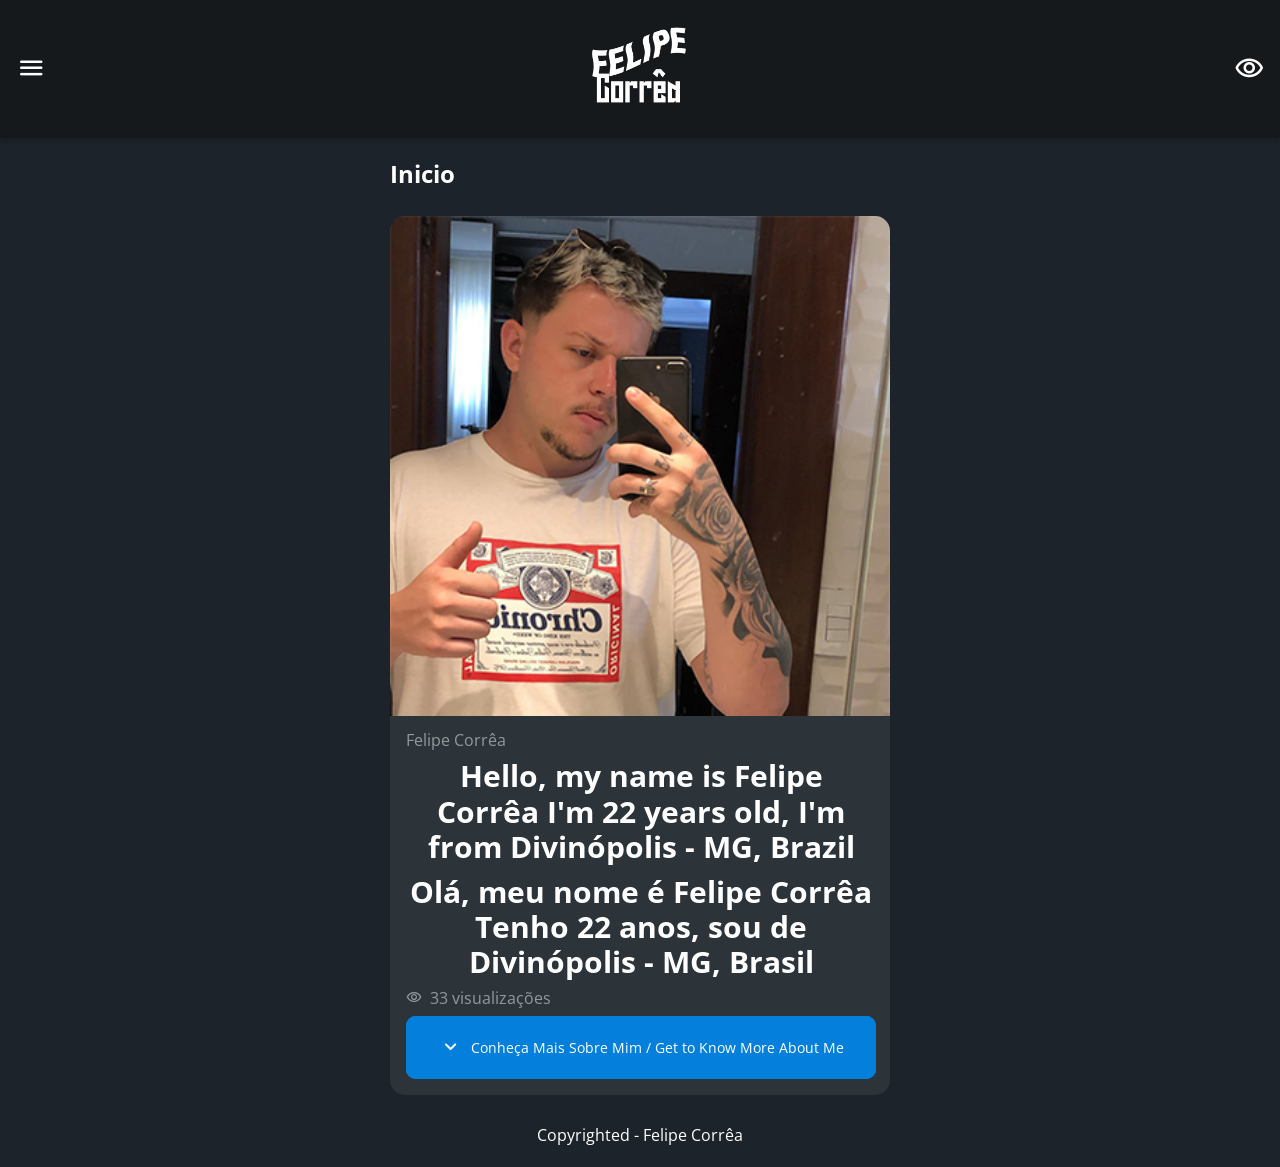
==== index.html @ c67cb677 "Add files via upload" ====
<!DOCTYPE html>
<html lang="pt-br">

<head>
    <meta charset="UTF-8">
    <meta http-equiv="X-UA-Compatible" content="IE=edge">
    <meta name="viewport" content="width=device-width, initial-scale=1.0">
    <link rel="preconnect" href="https://fonts.googleapis.com">
    <link rel="preconnect" href="https://fonts.gstatic.com" crossorigin>
    <link rel="stylesheet" href="https://fonts.googleapis.com/css2?family=Open+Sans:wght@400;600;700&display=swap">
    <link rel="stylesheet" href="assets/css/reset.css">
    <link rel="stylesheet" href="assets/css/style.css">
    <title>Felipe Corrêa | Home </title>
</head>

<body>
    <header class="cabecalho">
        <button class="cabecalho__menu" aria-label="Menu"><i></i></button>
        <a href="index.html">
            <img src="assets/img/logo.png" alt="Logotipo_da_HZC" class="cabecalho__logo">
        </a>
        <button class="cabecalho__notificacao modo" onclick="alternarModo()" aria-label="Notificação"><i></i></button>
    </header>

    <nav class="menu-lateral">
        <a href="index.html" class="menu-lateral__link menu-lateral__link--inicio menu-lateral__link--ativo"> Inicio</a>
        <a href="felipe.html" class="menu-lateral__link menu-lateral__link--quemefelipe">Quem é Felipe Corrêa</a>
        <a href="cursos.html" class="menu-lateral__link menu-lateral__link--cursos">Cursos</a>
        <a href="portifolio.html" class="menu-lateral__link menu-lateral__link--portifolio">Portifólio</a>
        <a href="contato.html" class="menu-lateral__link menu-lateral__link--contato">Contato</a>
    </nav>
    <main class="principal">
        <h2 class="titulo-pagina">Inicio</h2>
        <article class="cartao cartao--destaque">
            <img src="assets/img/Foto.jpg" alt="Foto do Felipe" class="felipeimagem">
            <div class="cartao__conteudo">
                <p class="cartao__destaque">Felipe Corrêa</p>
                <h3 class="cartao__titulo">Hello, my name is Felipe Corrêa I'm 22 years old, I'm from Divinópolis - MG, Brazil</h3> 
                <h3 class="cartao__titulo1">Olá, meu nome é Felipe Corrêa Tenho 22 anos, sou de Divinópolis - MG, Brasil</h3>
                <p class="cartao__info cartao__info--visualizacao">33 visualizações</p>
                <a href="felipe.html" class="cartao__botao">
                <section class="cartao__botao">
                    <button class="cartao__botao cartao__botao--play cartao__botao--destaque">Conheça Mais Sobre Mim / Get to Know More About Me</button>
                </section></a>
            </div>
        </article>
        <section class="secao">
            <h3 class="titulo-secao">Copyrighted - Felipe Corrêa</h3>
        </section>
    </main>
    <script src="index.js"></script>
    <script src="modo.js"></script>
</body>

</html>
---- assets/css/style.css ----
@font-face {
    font-family: 'icones';
    src: url(../font/icones.ttf);
}

body {
    background-color: #1D232A;
    font-family: 'Open Sans','icones', sans-serif;
    color: #FFFFFF;
}

.cabecalho {
    display: flex;
    justify-content: space-between;
    align-items: center;
    background-color: #15191C;
    padding: 8px 16px;
    box-shadow: 0px 4px 4px rgba(0, 0, 0, 0.16);
}

.cabecalho__menu i::before {
    content: "\e904";
    font-size: 30px;
}

.cabecalho__notificacao i::before {
    content: "\e90f";
    font-size: 30px;
}

.cabecalho__logo {
    width: 120px;
}

.menu-lateral {
    display: flex;
    flex-direction: column;
    background-color: #15191C;
    width: 90vw;
    height: 100vh;
    position: absolute;
    left: -100vw;
    transition: .40s ;
}

.menu-lateral--ativo{
    left: 0;
    transition: .60s ;
}


.menu-lateral__link {
    height: 64px;
    color: #95999c;
    padding-left: 64px;
    display: flex;
    align-items: center;
}

.menu-lateral__link--ativo{
    color: #ffffff;
    padding-left: 56px;
    border-left: 8px solid #ffffff;
}

.menu-lateral__link::before{
    content: "";
    width: 24px;
    height: 24px;
    font-size: 24px;
    position: absolute;
    left: 24px;
}


.menu-lateral__link--inicio::before {
    content: "\e902";
}

.menu-lateral__link--quemefelipe::before {
    content: "\e90b";
}

.menu-lateral__link--cursos::before {
    content: "\e90f";
}

.menu-lateral__link--portifolio::before {
    content: "\e908";
}

.menu-lateral__link--contato::before {
    content: "\e903";
}

hr {
    background-color: #95999c;
    padding-top: 0.05rem;
}

.principal {
    padding: 24px 16px;
    display: grid;
    gap: 16px;
}

.titulo-pagina {
    font-size: 1.5rem;
    font-weight: 700;
    padding-bottom: 0.9rem;
}

.cartao {
    width: 100%;
    border-radius: 15px;
    overflow: hidden;
    background-color: #2c343a;
}

.cartao--destaque {
    margin-bottom: 16px;
}

.cartao__destaque {
    grid-column: span 2;
    color: #95999c;
}

.cartao__conteudo {
    padding: 16px;
    display: grid;
    grid-template-columns: 1fr 1fr;
    gap: 10px;
}

.cartao__titulo {
    font-size: 1.5rem;
    font-weight: 700;
    grid-column: span 2;
}

.cartao__titulo1 {
    font-size: 1.5rem;
    font-weight: 700;
    grid-column: span 2;

}

.cartao__info {
    display: flex;
    align-items: center;
    color: #95999c;
    grid-column: span 2;
}

.cartao__info--visualizacao::before {
    content: "\e90f";
    margin-right: 8px;
}

.cartao__botao {
    display: flex;
    justify-content: center;
    align-items: center;
    background-color: #0480DC;
    box-sizing: content-box;
    width: 100%;
    height: 7vh;
    border-radius: 10px;
    font-size: 0.9rem;
    grid-column: span 2;
}

.cartao__botao--play::before {
    content: "\e90d";
    font-size: 24px;
    padding-right: 8px;
}

.carto__botao--destaque {
    width: 100%;
    grid-column: span 2;
}

.carto__botao--destaque::before {
    margin-right: 8px;
}

.titulo-secao {
    display: grid;
    justify-content: center;
    color: #ffffff;
}

.modo-claro {
  background-color: #ffffff;
  color: #ffffff;
}

.modo-claro a {
  color: #ffffff;
}

.modo-claro button {
  color: #ffffff;
}

.modo-claro .titulo-pagina {
    color: #15191C;
}

.modo-claro .cartao__conteudo {
    background-color: #cacaca;
}

.modo-claro .cartao__titulo, .modo-claro .cartao__titulo1 {
    color: rgb(60, 60, 60);
}

.modo-claro .cartao__botao{
    background-color: #565656;
}

.modo-claro .titulo-secao {
    color: black;
}

@media (min-width: 500px) {

    .menu-lateral {
        width: 30vh;
    }

    .cabecalho__logo {
        width: 120px;
    }

    .principal {
        justify-content: center;
    }

    .felipeimagem {
        width: 500px;
        height: 500px;
        display: flex;
        justify-content: center;
    }

    .cartao {
        width: 500px;
    }

    .cartao__conteudo {
        width: 450px;
    }

    .cartao__titulo {
        line-height: 2.2rem;
        font-size: 30px;
        text-align: center;
    }

    .cartao__titulo1 {
        line-height: 2.2rem;
        font-size: 30px;
        text-align: center;
    }

    .cartao__botao {
        width: 470px;
    }








}
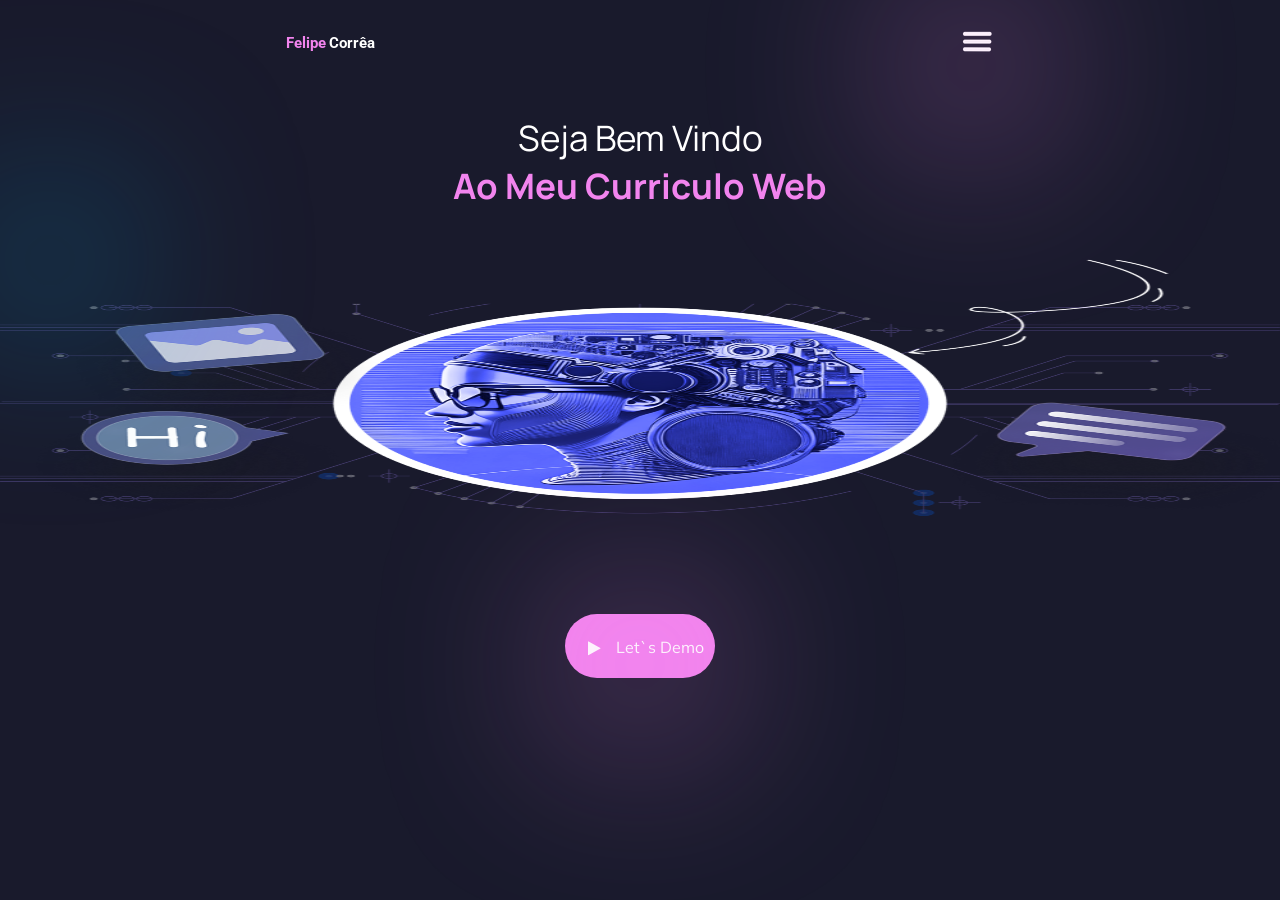
==== commit 9a7da135: "Primeiro Commit Curriculo" ====
--- a/index.html
+++ b/index.html
@@ -1,55 +1,45 @@
-<!DOCTYPE html>
-<html lang="pt-br">
-
-<head>
-    <meta charset="UTF-8">
-    <meta http-equiv="X-UA-Compatible" content="IE=edge">
-    <meta name="viewport" content="width=device-width, initial-scale=1.0">
-    <link rel="preconnect" href="https://fonts.googleapis.com">
-    <link rel="preconnect" href="https://fonts.gstatic.com" crossorigin>
-    <link rel="stylesheet" href="https://fonts.googleapis.com/css2?family=Open+Sans:wght@400;600;700&display=swap">
-    <link rel="stylesheet" href="assets/css/reset.css">
-    <link rel="stylesheet" href="assets/css/style.css">
-    <title>Felipe Corrêa | Home </title>
-</head>
-
-<body>
-    <header class="cabecalho">
-        <button class="cabecalho__menu" aria-label="Menu"><i></i></button>
-        <a href="index.html">
-            <img src="assets/img/logo.png" alt="Logotipo_da_HZC" class="cabecalho__logo">
-        </a>
-        <button class="cabecalho__notificacao modo" onclick="alternarModo()" aria-label="Notificação"><i></i></button>
-    </header>
-
-    <nav class="menu-lateral">
-        <a href="index.html" class="menu-lateral__link menu-lateral__link--inicio menu-lateral__link--ativo"> Inicio</a>
-        <a href="felipe.html" class="menu-lateral__link menu-lateral__link--quemefelipe">Quem é Felipe Corrêa</a>
-        <a href="cursos.html" class="menu-lateral__link menu-lateral__link--cursos">Cursos</a>
-        <a href="portifolio.html" class="menu-lateral__link menu-lateral__link--portifolio">Portifólio</a>
-        <a href="contato.html" class="menu-lateral__link menu-lateral__link--contato">Contato</a>
-    </nav>
-    <main class="principal">
-        <h2 class="titulo-pagina">Inicio</h2>
-        <article class="cartao cartao--destaque">
-            <img src="assets/img/Foto.jpg" alt="Foto do Felipe" class="felipeimagem">
-            <div class="cartao__conteudo">
-                <p class="cartao__destaque">Felipe Corrêa</p>
-                <h3 class="cartao__titulo">Hello, my name is Felipe Corrêa I'm 22 years old, I'm from Divinópolis - MG, Brazil</h3> 
-                <h3 class="cartao__titulo1">Olá, meu nome é Felipe Corrêa Tenho 22 anos, sou de Divinópolis - MG, Brasil</h3>
-                <p class="cartao__info cartao__info--visualizacao">33 visualizações</p>
-                <a href="felipe.html" class="cartao__botao">
-                <section class="cartao__botao">
-                    <button class="cartao__botao cartao__botao--play cartao__botao--destaque">Conheça Mais Sobre Mim / Get to Know More About Me</button>
-                </section></a>
-            </div>
-        </article>
-        <section class="secao">
-            <h3 class="titulo-secao">Copyrighted - Felipe Corrêa</h3>
-        </section>
-    </main>
-    <script src="index.js"></script>
-    <script src="modo.js"></script>
-</body>
-
+<!DOCTYPE html>
+<html lang="pt-br">
+
+<head>
+    <meta charset="UTF-8">
+    <meta name="viewport" content="width=device-width, initial-scale=1.0">
+    <link rel="stylesheet" href="assets/css/style.css">
+    <link rel="stylesheet" href="https://cdnjs.cloudflare.com/ajax/libs/font-awesome/4.7.0/css/font-awesome.min.css">
+    <title>Felipe Corrêa</title>
+</head>
+
+<body>
+    <header class="header">
+        <div class="logo">
+            <p class="name">Felipe</p>
+            <p class="name1">Corrêa</p>
+        </div>
+        <div class="menu">
+            <img src="assets/img/Menu.png" alt="Icone Menu" class="iconmenu">
+            <div class="circle2"></div>
+        </div>
+    </header>
+    <section>
+        <div class="titulo">
+            <p class="textotitulo">
+                Seja Bem Vindo
+            </p>
+            <p class="textotitulo1">
+                Ao Meu Curriculo Web
+            </p>
+        </div>
+        <div class="efeitos">
+        <div class="circle1"></div>
+                <img src="assets/img/EFEITO1S.png" alt="efeitos" class="efeito1">
+        </div>
+        <div class="button">
+            <p class="Lets"><i class="fa fa-play"></i>
+            Let`s Demo
+            </p>
+            <div class="circle2"></div>
+        </div>
+    </section>
+</body>
+
 </html>
--- a/assets/css/style.css
+++ b/assets/css/style.css
@@ -1,280 +1,113 @@
-@font-face {
-    font-family: 'icones';
-    src: url(../font/icones.ttf);
-}
-
-body {
-    background-color: #1D232A;
-    font-family: 'Open Sans','icones', sans-serif;
-    color: #FFFFFF;
-}
-
-.cabecalho {
-    display: flex;
-    justify-content: space-between;
-    align-items: center;
-    background-color: #15191C;
-    padding: 8px 16px;
-    box-shadow: 0px 4px 4px rgba(0, 0, 0, 0.16);
-}
-
-.cabecalho__menu i::before {
-    content: "\e904";
-    font-size: 30px;
-}
-
-.cabecalho__notificacao i::before {
-    content: "\e90f";
-    font-size: 30px;
-}
-
-.cabecalho__logo {
-    width: 120px;
-}
-
-.menu-lateral {
-    display: flex;
-    flex-direction: column;
-    background-color: #15191C;
-    width: 90vw;
-    height: 100vh;
-    position: absolute;
-    left: -100vw;
-    transition: .40s ;
-}
-
-.menu-lateral--ativo{
-    left: 0;
-    transition: .60s ;
-}
-
-
-.menu-lateral__link {
-    height: 64px;
-    color: #95999c;
-    padding-left: 64px;
-    display: flex;
-    align-items: center;
-}
-
-.menu-lateral__link--ativo{
-    color: #ffffff;
-    padding-left: 56px;
-    border-left: 8px solid #ffffff;
-}
-
-.menu-lateral__link::before{
-    content: "";
-    width: 24px;
-    height: 24px;
-    font-size: 24px;
-    position: absolute;
-    left: 24px;
-}
-
-
-.menu-lateral__link--inicio::before {
-    content: "\e902";
-}
-
-.menu-lateral__link--quemefelipe::before {
-    content: "\e90b";
-}
-
-.menu-lateral__link--cursos::before {
-    content: "\e90f";
-}
-
-.menu-lateral__link--portifolio::before {
-    content: "\e908";
-}
-
-.menu-lateral__link--contato::before {
-    content: "\e903";
-}
-
-hr {
-    background-color: #95999c;
-    padding-top: 0.05rem;
-}
-
-.principal {
-    padding: 24px 16px;
-    display: grid;
-    gap: 16px;
-}
-
-.titulo-pagina {
-    font-size: 1.5rem;
-    font-weight: 700;
-    padding-bottom: 0.9rem;
-}
-
-.cartao {
-    width: 100%;
-    border-radius: 15px;
-    overflow: hidden;
-    background-color: #2c343a;
-}
-
-.cartao--destaque {
-    margin-bottom: 16px;
-}
-
-.cartao__destaque {
-    grid-column: span 2;
-    color: #95999c;
-}
-
-.cartao__conteudo {
-    padding: 16px;
-    display: grid;
-    grid-template-columns: 1fr 1fr;
-    gap: 10px;
-}
-
-.cartao__titulo {
-    font-size: 1.5rem;
-    font-weight: 700;
-    grid-column: span 2;
-}
-
-.cartao__titulo1 {
-    font-size: 1.5rem;
-    font-weight: 700;
-    grid-column: span 2;
-
-}
-
-.cartao__info {
-    display: flex;
-    align-items: center;
-    color: #95999c;
-    grid-column: span 2;
-}
-
-.cartao__info--visualizacao::before {
-    content: "\e90f";
-    margin-right: 8px;
-}
-
-.cartao__botao {
-    display: flex;
-    justify-content: center;
-    align-items: center;
-    background-color: #0480DC;
-    box-sizing: content-box;
-    width: 100%;
-    height: 7vh;
-    border-radius: 10px;
-    font-size: 0.9rem;
-    grid-column: span 2;
-}
-
-.cartao__botao--play::before {
-    content: "\e90d";
-    font-size: 24px;
-    padding-right: 8px;
-}
-
-.carto__botao--destaque {
-    width: 100%;
-    grid-column: span 2;
-}
-
-.carto__botao--destaque::before {
-    margin-right: 8px;
-}
-
-.titulo-secao {
-    display: grid;
-    justify-content: center;
-    color: #ffffff;
-}
-
-.modo-claro {
-  background-color: #ffffff;
-  color: #ffffff;
-}
-
-.modo-claro a {
-  color: #ffffff;
-}
-
-.modo-claro button {
-  color: #ffffff;
-}
-
-.modo-claro .titulo-pagina {
-    color: #15191C;
-}
-
-.modo-claro .cartao__conteudo {
-    background-color: #cacaca;
-}
-
-.modo-claro .cartao__titulo, .modo-claro .cartao__titulo1 {
-    color: rgb(60, 60, 60);
-}
-
-.modo-claro .cartao__botao{
-    background-color: #565656;
-}
-
-.modo-claro .titulo-secao {
-    color: black;
-}
-
-@media (min-width: 500px) {
-
-    .menu-lateral {
-        width: 30vh;
-    }
-
-    .cabecalho__logo {
-        width: 120px;
-    }
-
-    .principal {
-        justify-content: center;
-    }
-
-    .felipeimagem {
-        width: 500px;
-        height: 500px;
-        display: flex;
-        justify-content: center;
-    }
-
-    .cartao {
-        width: 500px;
-    }
-
-    .cartao__conteudo {
-        width: 450px;
-    }
-
-    .cartao__titulo {
-        line-height: 2.2rem;
-        font-size: 30px;
-        text-align: center;
-    }
-
-    .cartao__titulo1 {
-        line-height: 2.2rem;
-        font-size: 30px;
-        text-align: center;
-    }
-
-    .cartao__botao {
-        width: 470px;
-    }
-
-
-
-
-
-
-
-
+@import url('https://fonts.googleapis.com/css2?family=Manrope:wght@200&family=Mulish:wght@200&family=Roboto&display=swap');
+
+:root {
+    --cor-fonte-branca: #FFF;
+    --cor-fonte-rosa: #F284EE;
+}
+
+* {
+    margin: 0;
+    padding: 0;
+    border: 0;
+}
+
+body {
+    background-color: #191A2C;
+}
+
+.header, .menu {
+    display: flex;
+    flex-direction: row;
+    justify-content: space-around;
+}
+
+.logo {
+    display: flex;
+    flex-direction: row;
+}
+
+.name, .name1 {
+    font-family: 'Roboto', sans-serif;
+    color: var(--cor-fonte-rosa);
+    font-weight: bold;
+    padding: 0.1rem;
+    font-size: 15px;
+    margin-top: 2rem;
+}
+
+.name1 {
+    color: var(--cor-fonte-branca);
+}
+
+.menu {
+    padding-top: 1rem;
+    height: 50px;
+}
+
+.circle1 {
+    position: absolute;
+    width: 100px;
+    height: 100px;
+    background: #00A0D2;
+    filter: blur(100px);
+    border-radius: 50%;
+}
+
+.circle2 {
+    position: absolute;
+    width: 100px;
+    height: 100px;
+    background: var(--cor-fonte-rosa);
+    filter: blur(100px);
+    border-radius: 50%;
+}
+
+
+.titulo {
+    display: flex;
+    flex-direction: column;
+    text-align: center;
+    padding-top: 3rem;
+}
+
+.textotitulo {
+    font-family: 'Manrope', sans-serif;
+    color: var(--cor-fonte-branca);
+    font-size: 35px;
+}
+
+.textotitulo1 {
+    font-family: 'Manrope', sans-serif;
+    color: var(--cor-fonte-rosa);
+    font-weight: bold;
+    font-size: 35px;
+}
+
+.efeito1 {
+    width: 100vw;
+    height: 400px;
+}
+
+.button {
+    display: flex;
+    gap: 1rem;
+    justify-content: center;
+}
+
+.fa, .Lets {
+    background-color: var(--cor-fonte-rosa);
+    padding: 0.7rem;
+    border-radius: 110px;
+    justify-content: center;
+}
+
+.fa {
+    color: var(--cor-fonte-branca);
+    margin-top: 0.2rem;
+}
+
+.Lets {
+    font-family: 'Mulish', sans-serif;
+    color: var(--cor-fonte-branca);
+
 }
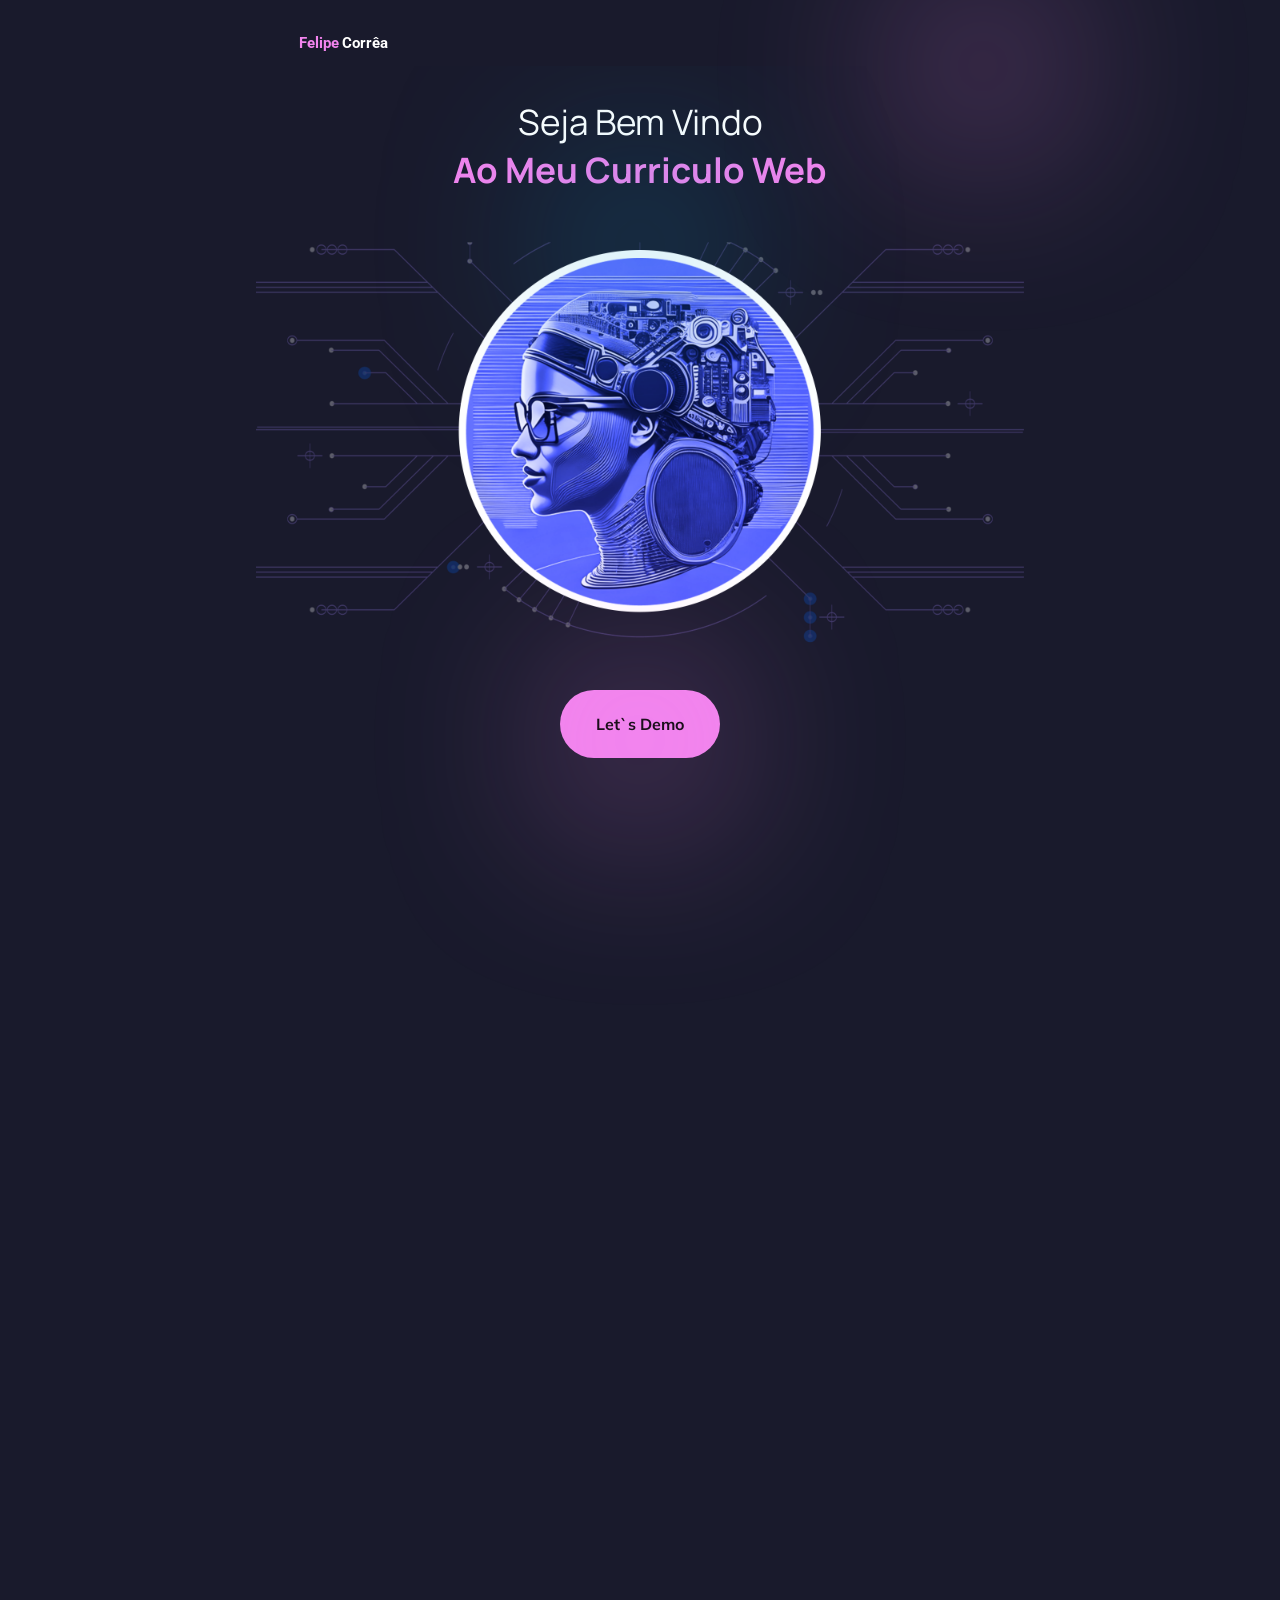
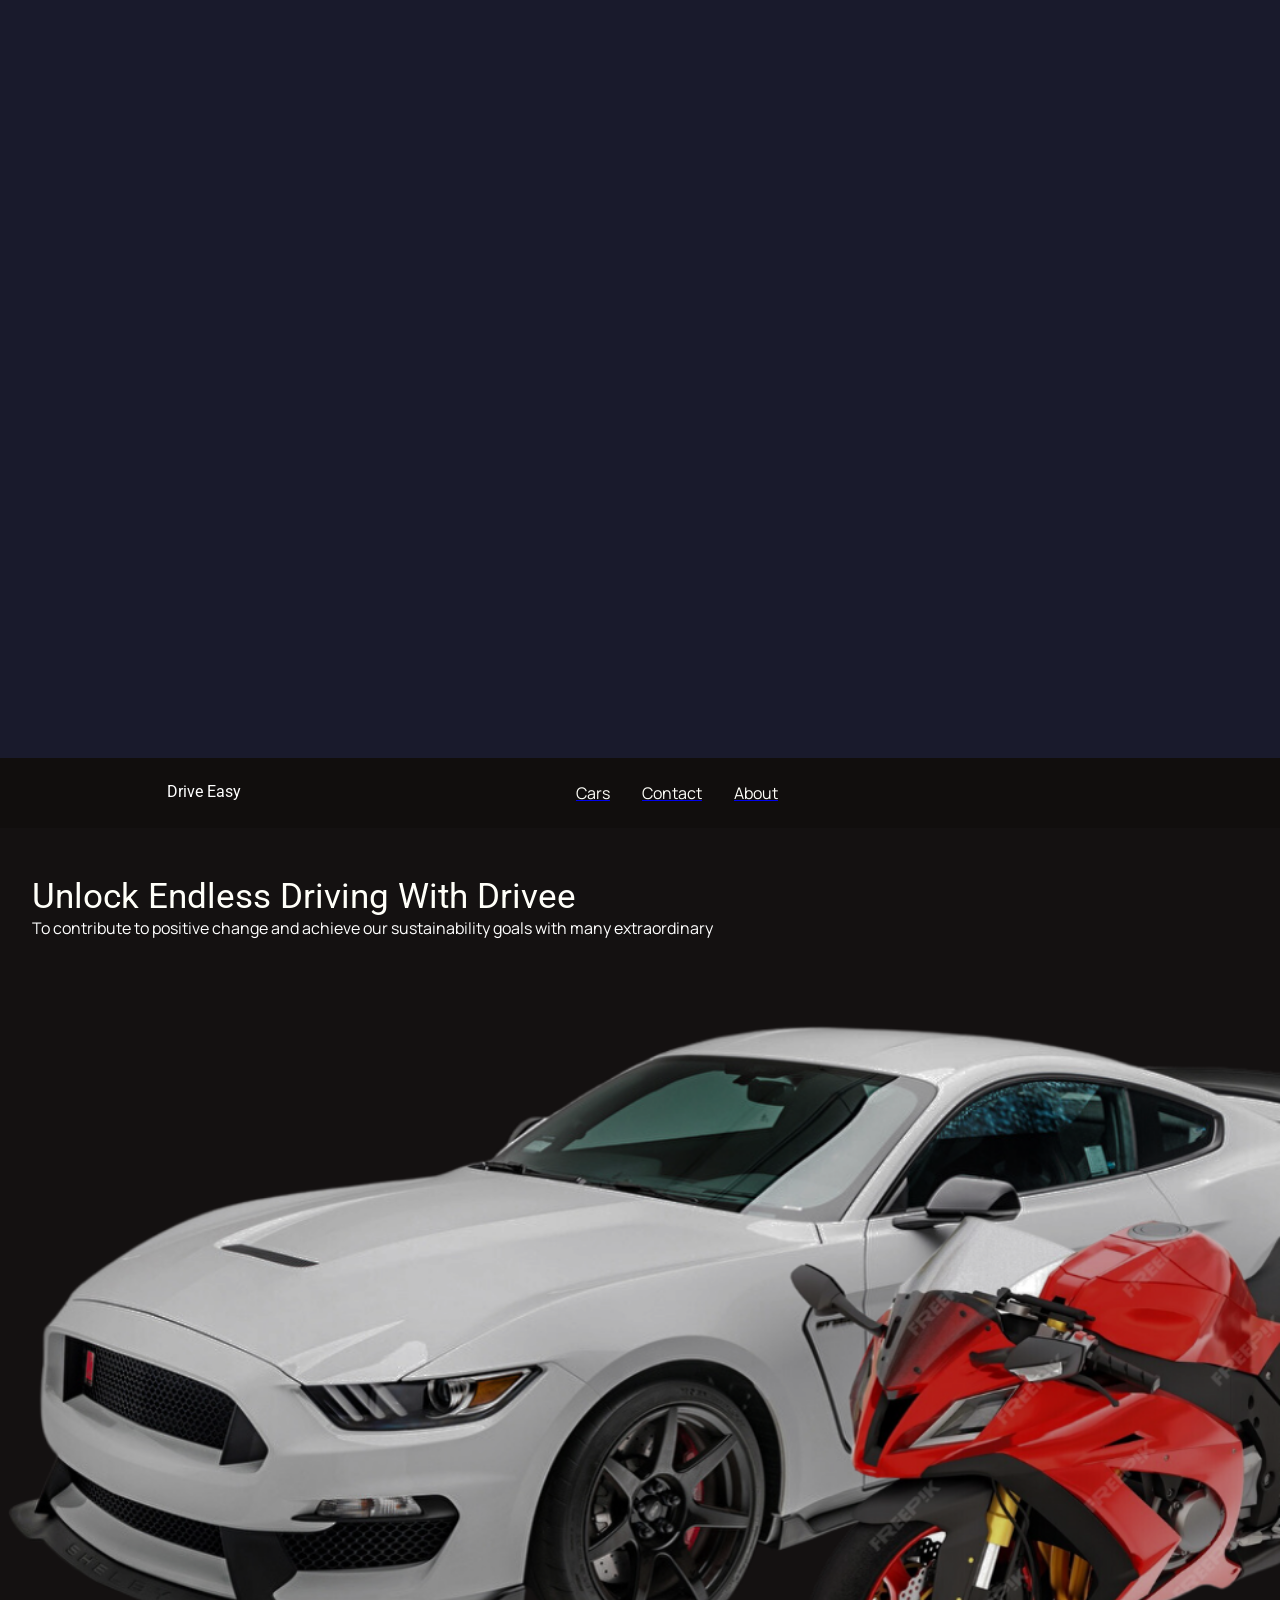
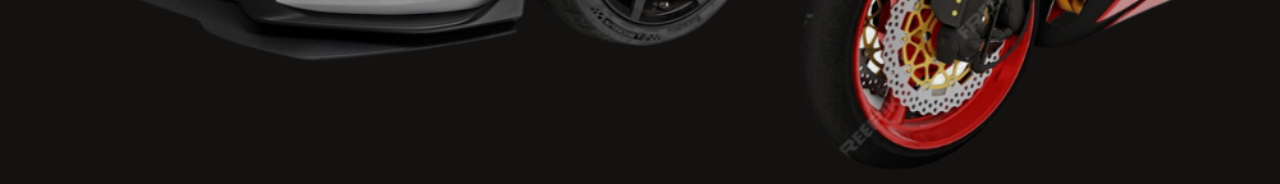
==== commit cc3dfb9f: "Adicionado Rental, e corrigido erros de JS" ====
--- a/index.html
+++ b/index.html
@@ -5,41 +5,87 @@
     <meta charset="UTF-8">
     <meta name="viewport" content="width=device-width, initial-scale=1.0">
     <link rel="stylesheet" href="assets/css/style.css">
+    <link rel="stylesheet" href="assets/css/iconrotate.css">
+    <script src="https://code.jquery.com/jquery-3.6.0.min.js"></script>
     <link rel="stylesheet" href="https://cdnjs.cloudflare.com/ajax/libs/font-awesome/4.7.0/css/font-awesome.min.css">
     <title>Felipe Corrêa</title>
 </head>
 
 <body>
-    <header class="header">
-        <div class="logo">
-            <p class="name">Felipe</p>
-            <p class="name1">Corrêa</p>
+    <div class="Inicio">
+        <header class="header">
+            <div class="logo">
+                <p class="name">Felipe</p>
+                <p class="name1">Corrêa</p>
+            </div>
+            <div class="menu">
+
+                <div class="circle2"></div>
+            </div>
+        </header>
+        <section>
+            <div class="titulo">
+                <p class="textotitulo">
+                    Seja Bem Vindo
+                </p>
+                <p class="textotitulo1">
+                    Ao Meu Curriculo Web
+                </p>
+            </div>
+            <div class="efeitos">
+                <div class="circle1"></div>
+                <img src="assets/img/efeito1.png" alt="efeitos" class="efeito1">
+            </div>
+            <div class="button">
+                <div class="buttonhover">
+                    <p class="Lets">
+                        Let`s Demo
+                    </p>
+                </div>
+                <div class="circle2"></div>
+            </div>
+        </section>
+    </div>
+
+
+
+    <div class="rental">
+        <header class="headerrental">
+            <div class="menurental1">
+                <p class="logorental">Drive Easy</p>
+            </div>
+            <div class="menurental2">
+                <a href="#">
+                    <p>Cars</p>
+                </a><a href="#">
+                    <p>Contact</p>
+                </a><a href="#">
+                    <p>About</p>
+                </a>
+            </div>
+            <div class="menurental3"></div>
+        </header>
+        <div class="Merchan">
+            <div class="textoMerchan">
+                <p class="Unlock">Unlock Endless Driving With Drivee</p>
+                <p class="Contribute">To contribute to positive change and achieve our sustainability goals with many
+                    extraordinary</p>
+            </div>
+
+            <img src="assets/img/backgroundrental.png" alt="backgroundrental" class="backgroundrental">
         </div>
-        <div class="menu">
-            <img src="assets/img/Menu.png" alt="Icone Menu" class="iconmenu">
-            <div class="circle2"></div>
-        </div>
-    </header>
-    <section>
-        <div class="titulo">
-            <p class="textotitulo">
-                Seja Bem Vindo
-            </p>
-            <p class="textotitulo1">
-                Ao Meu Curriculo Web
-            </p>
-        </div>
-        <div class="efeitos">
-        <div class="circle1"></div>
-                <img src="assets/img/EFEITO1S.png" alt="efeitos" class="efeito1">
-        </div>
-        <div class="button">
-            <p class="Lets"><i class="fa fa-play"></i>
-            Let`s Demo
-            </p>
-            <div class="circle2"></div>
-        </div>
-    </section>
+
+
+
+    </div>
+
+
+
+
+
+
+    <script src="assets/js/rotate.js"></script>
+    <script src="assets/js/scroll.js"></script>
 </body>
 
 </html>
--- a/assets/css/style.css
+++ b/assets/css/style.css
@@ -3,16 +3,24 @@
 :root {
     --cor-fonte-branca: #FFF;
     --cor-fonte-rosa: #F284EE;
+    --cor-rental-header: #110e0d;
+    --cor-rental-off-white: #fffff9;
 }
 
 * {
     margin: 0;
     padding: 0;
     border: 0;
-}
-
-body {
+    overflow-x: hidden;
+}
+
+.Inicio {
     background-color: #191A2C;
+}
+
+.Inicio.light {
+    background-color: #FFFFF9;
+    color: #000;
 }
 
 .header, .menu {
@@ -44,6 +52,14 @@
     height: 50px;
 }
 
+.iconmenu {
+    transition: transform 2s;
+}
+
+.rotate {
+    transform: rotate(90deg);
+}
+
 .circle1 {
     position: absolute;
     width: 100px;
@@ -67,7 +83,7 @@
     display: flex;
     flex-direction: column;
     text-align: center;
-    padding-top: 3rem;
+    padding-top: 2rem;
 }
 
 .textotitulo {
@@ -84,30 +100,137 @@
 }
 
 .efeito1 {
+    margin: 3rem 0 1rem 0rem;
     width: 100vw;
-    height: 400px;
 }
 
 .button {
     display: flex;
     gap: 1rem;
     justify-content: center;
-}
-
-.fa, .Lets {
+    padding-bottom: 100rem;
+}
+
+.Lets {
     background-color: var(--cor-fonte-rosa);
-    padding: 0.7rem;
+    padding: 1.5rem;
+    width: 7rem;
     border-radius: 110px;
     justify-content: center;
-}
-
-.fa {
-    color: var(--cor-fonte-branca);
-    margin-top: 0.2rem;
-}
-
-.Lets {
+    text-align: center;
     font-family: 'Mulish', sans-serif;
-    color: var(--cor-fonte-branca);
-
+    font-weight: bold;
+}
+
+.buttonhover:hover {
+    background-color: #00A0D2;
+}
+
+
+.rental {
+    background-color: var(--cor-rental-header);
+}
+
+.headerrental {
+    display: flex;
+    justify-content: space-around;
+    padding-top: 1.5rem;
+    padding-bottom: 1.5rem;
+}
+
+.menurental1 {
+    color: var(--cor-fonte-branca);
+    font-family: 'Roboto', sans-serif;
+}
+
+.menurental2 {
+    display: flex;
+    gap: 2rem;
+
+}
+
+.menurental2 p {
+    color: var(--cor-rental-off-white);
+    text-decoration: none;
+    font-family: 'Manrope', sans-serif;
+}
+
+.Merchan {
+    display: flex;
+    flex-direction: column;
+    background-color: #141111;
+}
+
+.Merchan img {
+    max-width: 100vw;
+    padding-top: 5rem;
+    position: static;
+}
+
+.textoMerchan {
+    display: flex;
+    flex-direction: column;
+    padding: 3rem 2rem 0 2rem;
+}
+
+.Unlock {
+    color: var(--cor-rental-off-white);
+    font-family: 'Roboto', sans-serif;
+    font-size: 35px;
+}
+
+.Contribute {
+    color: var(--cor-fonte-branca);
+    text-decoration: none;
+    font-family: 'Manrope', sans-serif;
+}
+
+
+
+
+
+
+
+
+
+
+
+@media screen and (min-width: 870px) and (max-width: 1500px) {
+    .efeitos {
+        display: flex;
+        justify-content: center;
+    }
+
+    .efeito1 {
+        width: 60vw;
+    }
+}
+
+@media screen and (min-width: 1501px) {
+
+    .efeitos {
+        display: flex;
+        justify-content: center;
+    }
+
+    .efeito1 {
+        width: 50vw;
+    }
+
+    .headerrental {
+        width: 145vw;
+    }
+
+    .Merchan {
+        display: flex;
+        flex-direction: row;
+        justify-content: space-between;
+    }
+
+    .Merchan img {
+        max-width: 100vw;
+        width: 40vw;
+        display: flex;
+        justify-content: flex-end;
+    }
 }
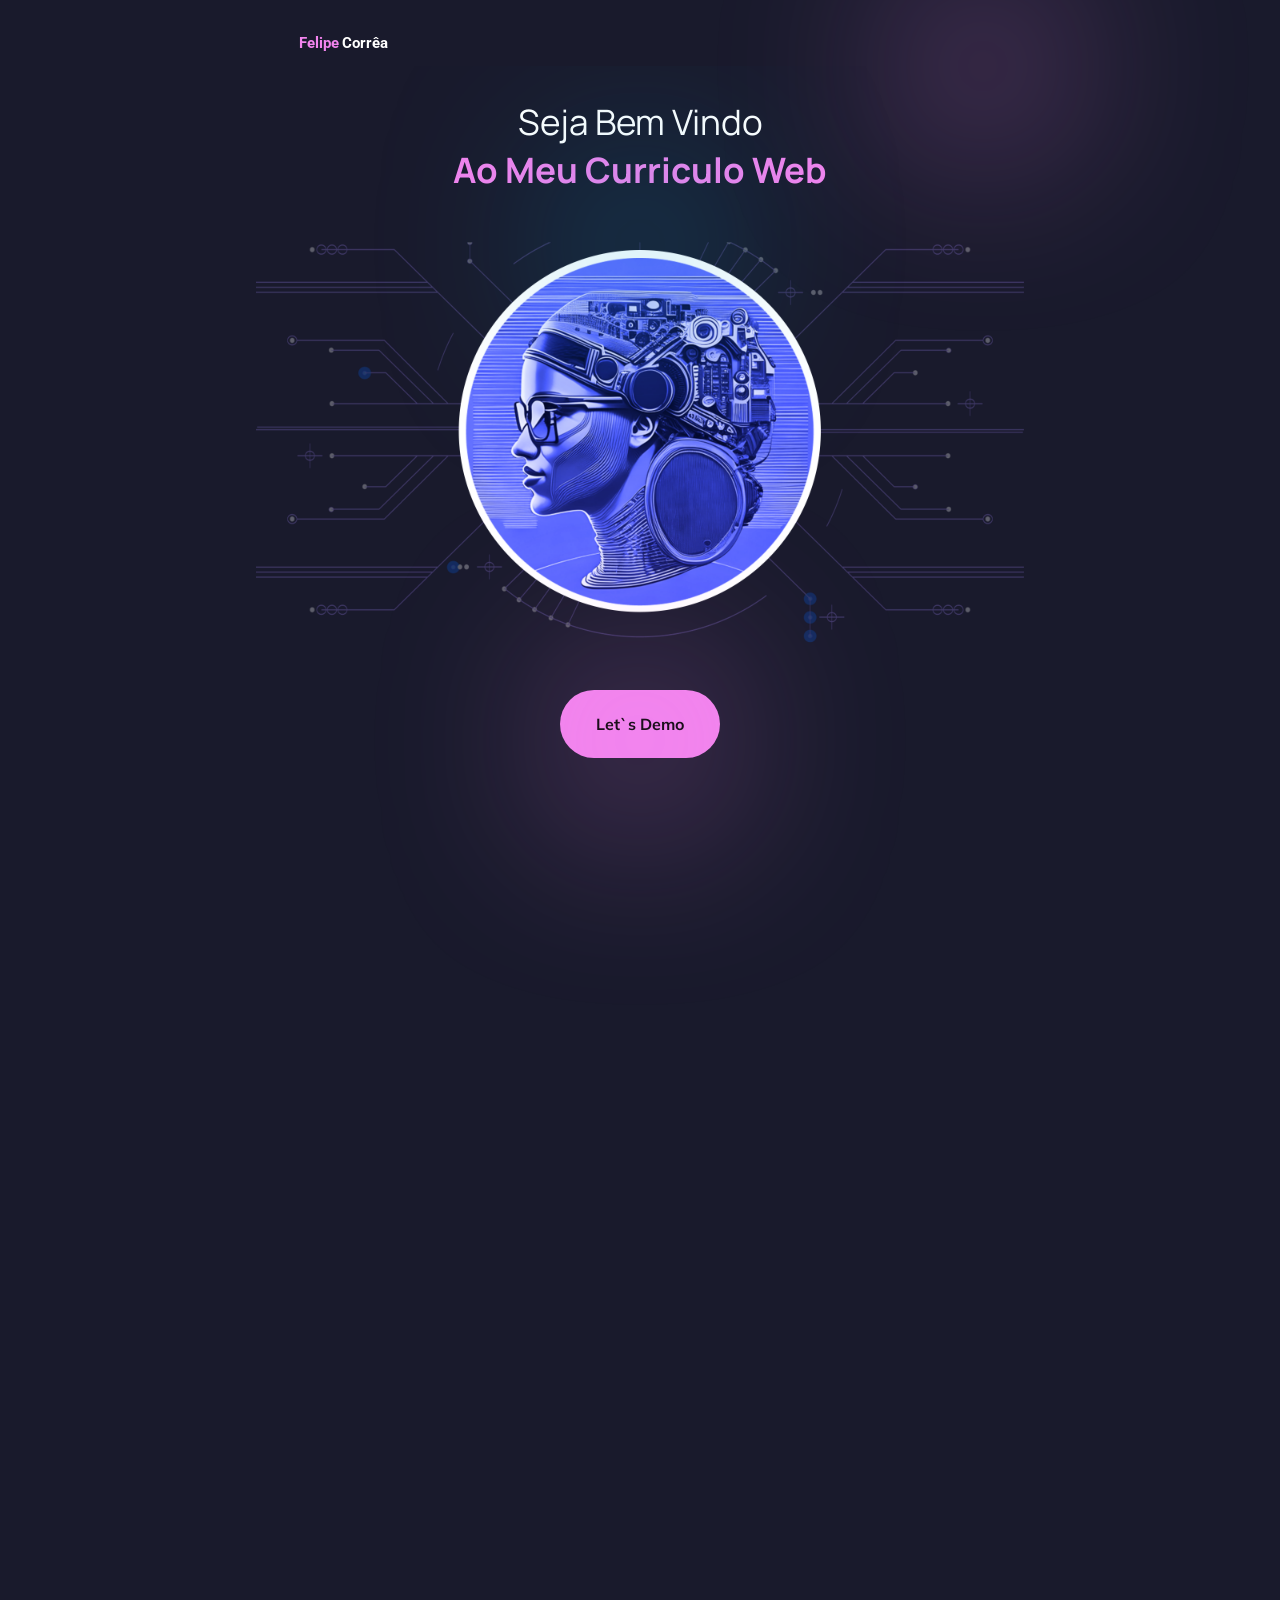
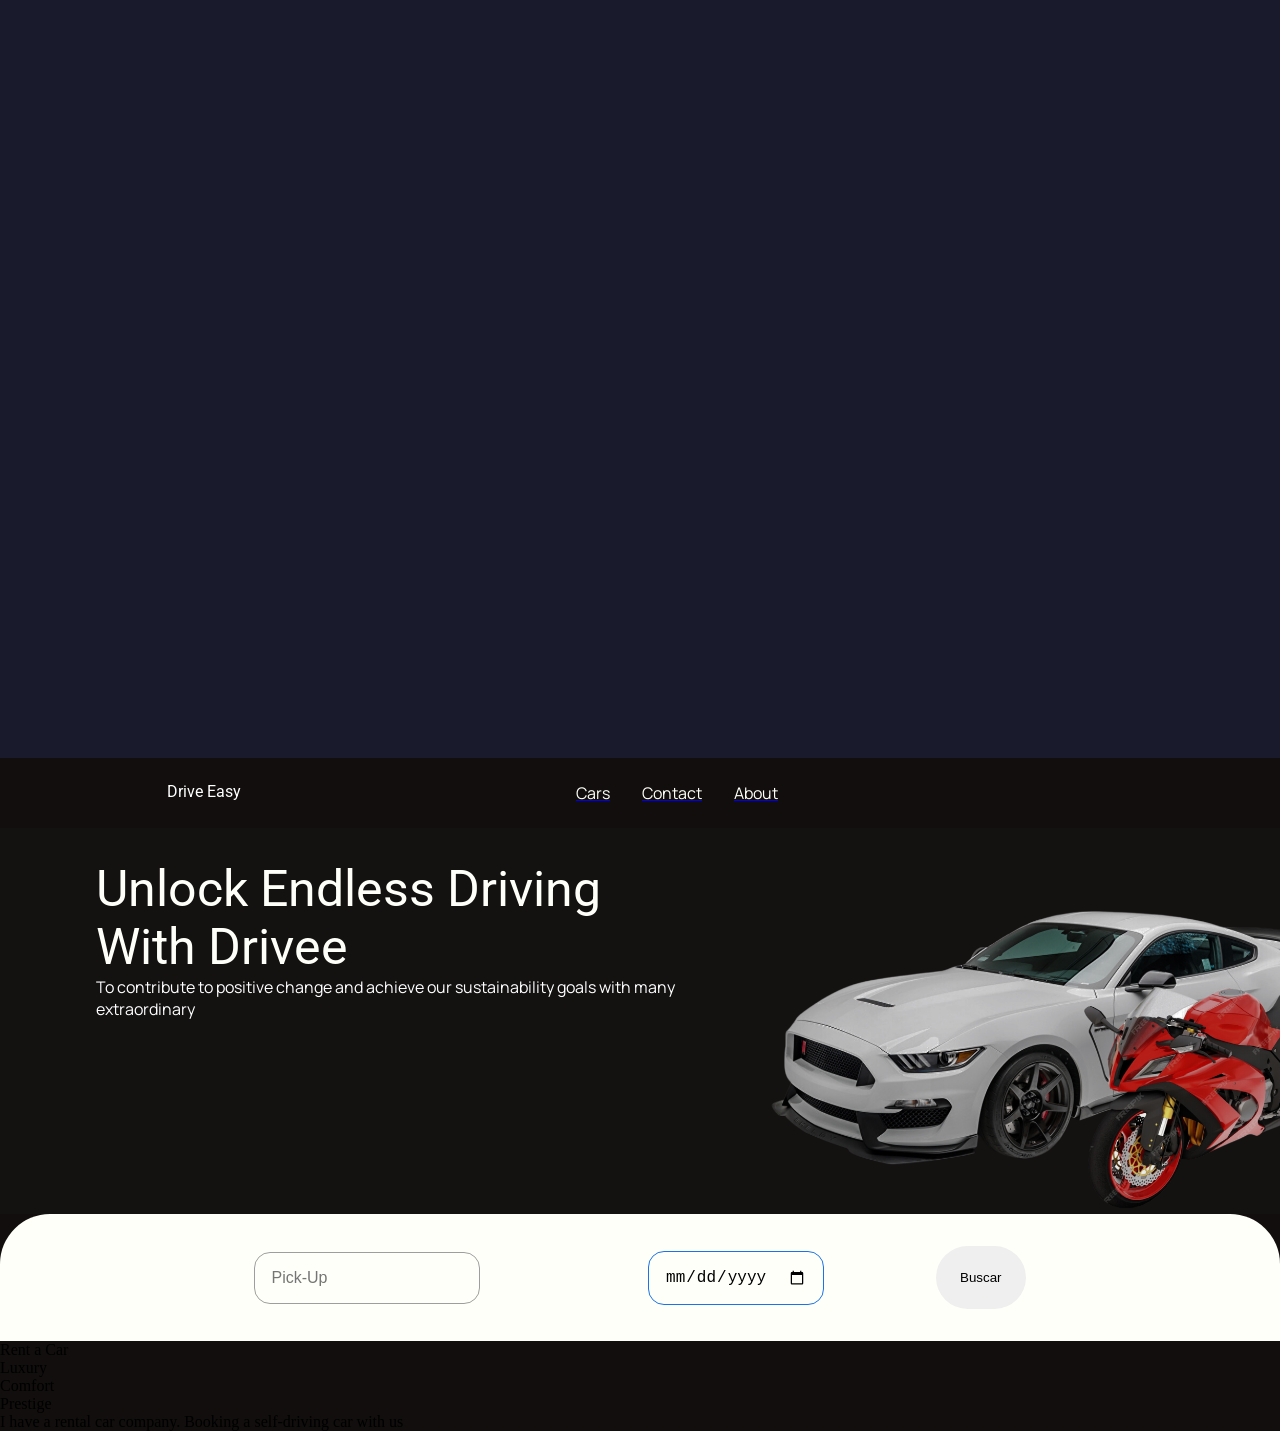
==== commit f1f3d11d: "Adicionado Rental types" ====
--- a/index.html
+++ b/index.html
@@ -48,35 +48,60 @@
     </div>
 
 
+    <div class="rentalcar">
+        <div class="rental">
+            <header class="headerrental">
+                <div class="menurental1">
+                    <p class="logorental">Drive Easy</p>
+                </div>
+                <div class="menurental2">
+                    <a href="#">
+                        <p>Cars</p>
+                    </a><a href="#">
+                        <p>Contact</p>
+                    </a><a href="#">
+                        <p>About</p>
+                    </a>
+                </div>
+                <div class="menurental3"></div>
+            </header>
+            <div class="Merchan">
+                <div class="textoMerchan">
+                    <p class="Unlock">Unlock Endless Driving With Drivee</p>
+                    <p class="Contribute">To contribute to positive change and achieve our sustainability goals with
+                        many
+                        extraordinary</p>
+                </div>
 
-    <div class="rental">
-        <header class="headerrental">
-            <div class="menurental1">
-                <p class="logorental">Drive Easy</p>
+                <img src="assets/img/backgroundrental.png" alt="backgroundrental" class="backgroundrental">
             </div>
-            <div class="menurental2">
-                <a href="#">
-                    <p>Cars</p>
-                </a><a href="#">
-                    <p>Contact</p>
-                </a><a href="#">
-                    <p>About</p>
-                </a>
-            </div>
-            <div class="menurental3"></div>
-        </header>
-        <div class="Merchan">
-            <div class="textoMerchan">
-                <p class="Unlock">Unlock Endless Driving With Drivee</p>
-                <p class="Contribute">To contribute to positive change and achieve our sustainability goals with many
-                    extraordinary</p>
-            </div>
-
-            <img src="assets/img/backgroundrental.png" alt="backgroundrental" class="backgroundrental">
-        </div>
 
 
 
+            <div class="searchRental">
+                <div class="input-container">
+                    <label for="pickup" class="user-label"></label>
+                    <input required="" type="text" name="pickup" class="input" id="pickup" placeholder="Pick-Up">
+                </div>
+
+                <input type="date" name="Data" id="" class="input">
+
+                <button type="submit" class="search-button">Buscar</button>
+            </div>
+
+
+            <div class="rentalTypes">
+                <div class="rentClass">
+                    <p class="rentalClass1">Rent a Car</p>
+                    <div class="rentClassification">
+                        <p class="rentalMod1">Luxury</p>
+                        <p class="rentalMod2">Comfort</p>
+                        <p class="rentalMod3">Prestige</p>
+                    </div>
+                    <p class="rentalClass3">I have a rental car company. Booking a self-driving car with us</p>
+                </div>
+            </div>
+        </div>
     </div>
 
 
--- a/assets/css/style.css
+++ b/assets/css/style.css
@@ -163,7 +163,7 @@
 
 .Merchan img {
     max-width: 100vw;
-    padding-top: 5rem;
+    padding-top: 1.5rem;
     position: static;
 }
 
@@ -185,17 +185,82 @@
     font-family: 'Manrope', sans-serif;
 }
 
-
-
-
-
-
-
-
-
-
-
-@media screen and (min-width: 870px) and (max-width: 1500px) {
+.searchRental {
+    display: flex;
+    flex-direction: column;
+    padding-top: 2rem;
+    padding-bottom: 2rem;
+    gap: 2rem;
+    justify-content: center;
+    background-color: var(--cor-rental-off-white);
+    width: 100vw;
+    align-items: center;
+    border-radius: 50px 50px 0px 0;
+}
+
+.input-container {
+    width: 44vw;
+}
+
+.input-container input {
+    width: 35vw;
+}
+
+.input-group {
+    position: relative;
+}
+
+.user-label:nth-of-type(2) {
+    top: 3rem; /* Ajuste a posição vertical desejada */
+}
+
+.input {
+    border: solid 1.5px #9e9e9e;
+    border-radius: 1rem;
+    background: none;
+    padding: 1rem;
+    font-size: 1rem;
+    color: #000000;
+    transition: border 150ms cubic-bezier(0.4, 0, 0.2, 1);
+}
+
+.user-label {
+    position: absolute;
+    left: 15px;
+    color: #e8e8e8;
+    pointer-events: none;
+    transform: translateY(1rem);
+    transition: 150ms cubic-bezier(0.4, 0, 0.2, 1);
+}
+
+.input:focus, input:valid {
+    outline: none;
+    border: 1.5px solid #1a73e8;
+}
+
+.input:focus~label, input:valid~label {
+    transform: translateY(-50%) scale(0.8);
+    background-color: #212121;
+    padding: 0 .2em;
+    color: #2196f3;
+}
+
+
+.search-button{
+    padding: 1.5rem;
+    border-radius: 110px;
+}
+
+.search-button:hover {
+    background-color: #F284EE;
+    transition: 1.5s;
+    padding: 1.7rem;
+}
+
+
+
+
+@media screen and (min-width: 760px) and (max-width: 1500px) {
     .efeitos {
         display: flex;
         justify-content: center;
@@ -204,27 +269,21 @@
     .efeito1 {
         width: 60vw;
     }
-}
-
-@media screen and (min-width: 1501px) {
-
-    .efeitos {
-        display: flex;
-        justify-content: center;
-    }
-
-    .efeito1 {
-        width: 50vw;
-    }
-
-    .headerrental {
-        width: 145vw;
-    }
+
 
     .Merchan {
-        display: flex;
-        flex-direction: row;
-        justify-content: space-between;
+        display: grid;
+        grid-template-columns: auto 1fr;
+        grid-gap: 2rem;
+    }
+
+    .textoMerchan {
+        padding-left: 6rem;
+        padding-top: 2rem;
+    }
+
+    .Unlock {
+        font-size: 50px;
     }
 
     .Merchan img {
@@ -232,5 +291,91 @@
         width: 40vw;
         display: flex;
         justify-content: flex-end;
+        padding-top: 5rem;
+    }
+
+    .searchRental {
+        display: flex;
+        flex-direction: row;
+        padding-top: 2rem;
+        padding-bottom: 2rem;
+        gap: 7rem;
+        justify-content: center;
+        background-color: var(--cor-rental-off-white);
+        width: 100vw;
+        align-items: center;
+        border-radius: 50px 50px 0px 0;
+    }
+    
+    .input-container {
+        width: 22vw;
+    }
+    
+    .input-container input {
+        width: 15vw;
+    }
+}
+
+@media screen and (min-width: 1501px) {
+
+    .efeitos {
+        display: flex;
+        justify-content: center;
+    }
+
+    .efeito1 {
+        width: 50vw;
+    }
+
+    .headerrental {
+        width: 145vw;
+    }
+
+    .Merchan {
+        display: grid;
+        grid-template-columns: auto 1fr;
+        grid-gap: 15rem;
+    }
+
+    .textoMerchan {
+        padding-left: 6rem;
+        padding-top: 2rem;
+    }
+
+    .Unlock {
+        font-size: 65px;
+    }
+
+    .Contribute {
+        font-size: 30px;
+    }
+
+    .Merchan img {
+        max-width: 100vw;
+        width: 40vw;
+        display: flex;
+        justify-content: flex-end;
+        padding-top: 5rem;
+    }
+
+    .searchRental {
+        display: flex;
+        flex-direction: row;
+        padding-top: 2rem;
+        padding-bottom: 2rem;
+        gap: 7rem;
+        justify-content: center;
+        background-color: var(--cor-rental-off-white);
+        width: 100vw;
+        align-items: center;
+        border-radius: 50px 50px 0px 0;
+    }
+    
+    .input-container {
+        width: 19vw;
+    }
+    
+    .input-container input {
+        width: 15vw;
     }
 }
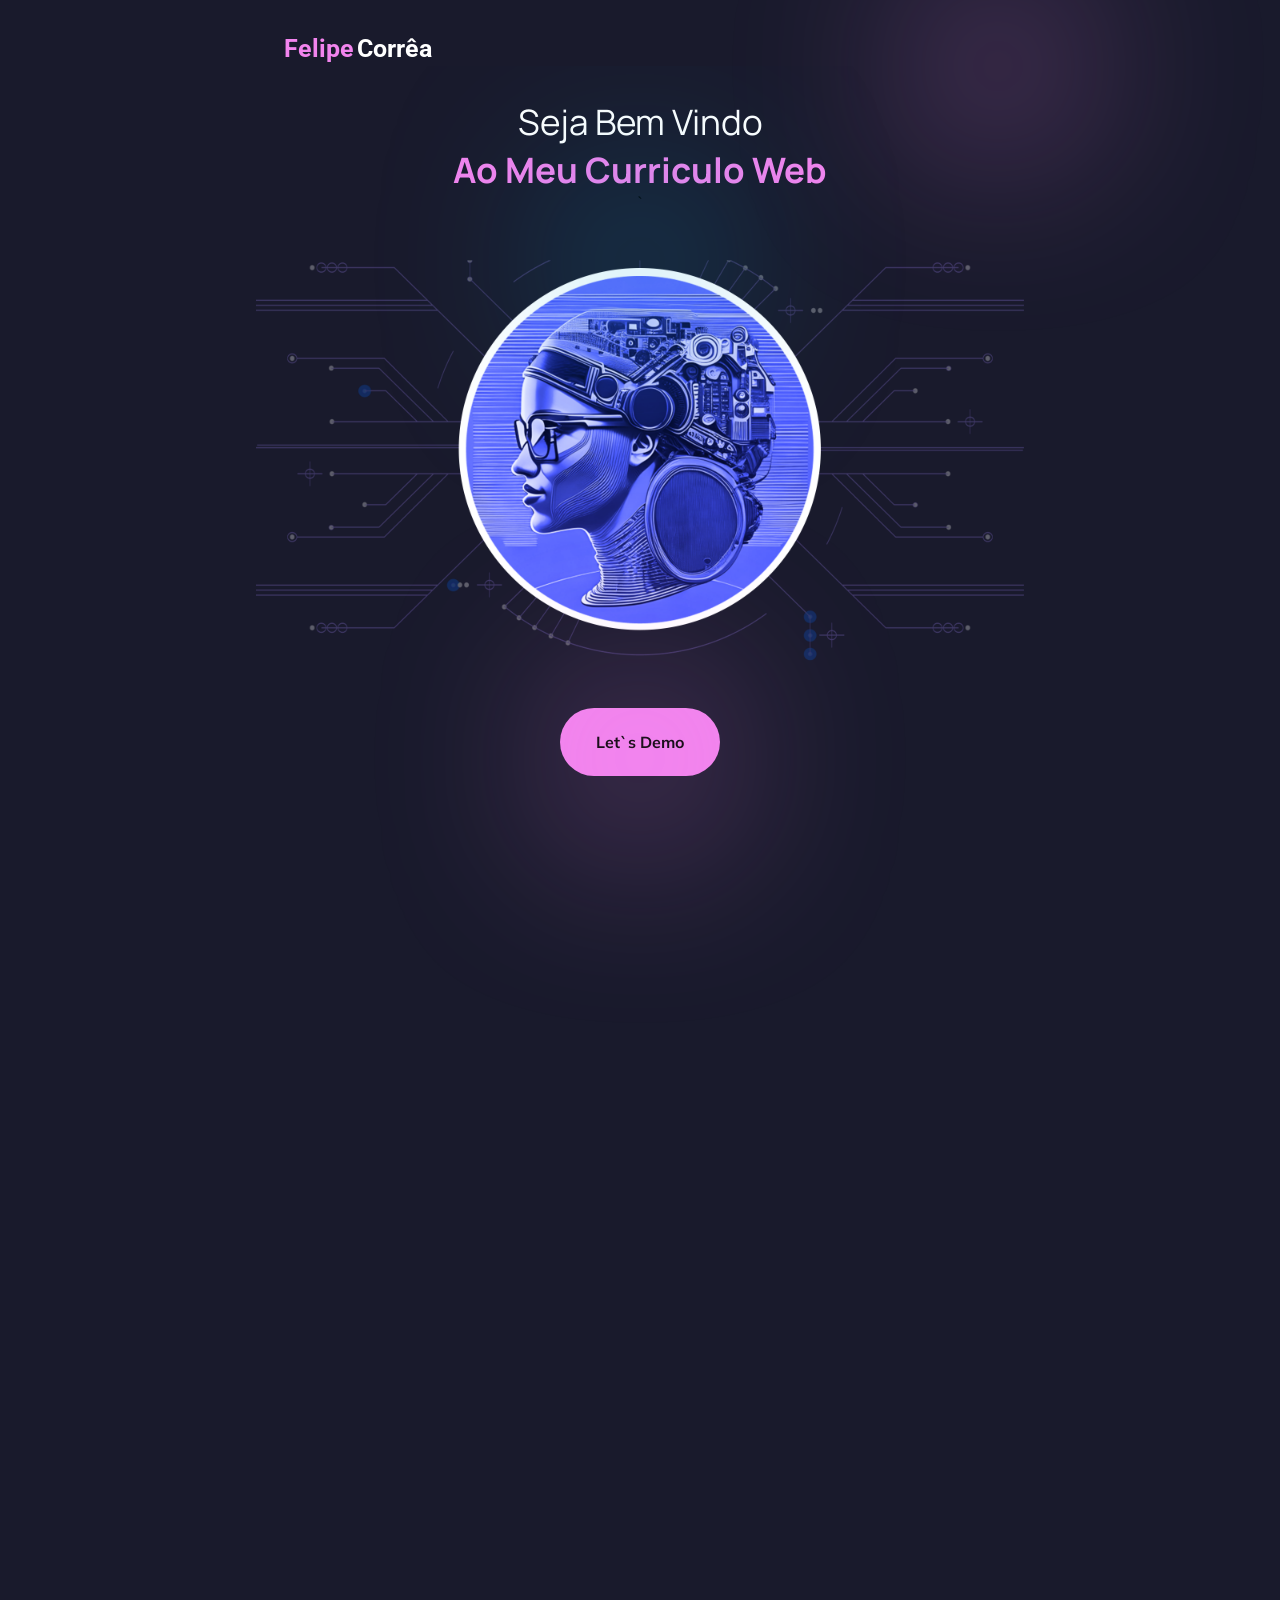
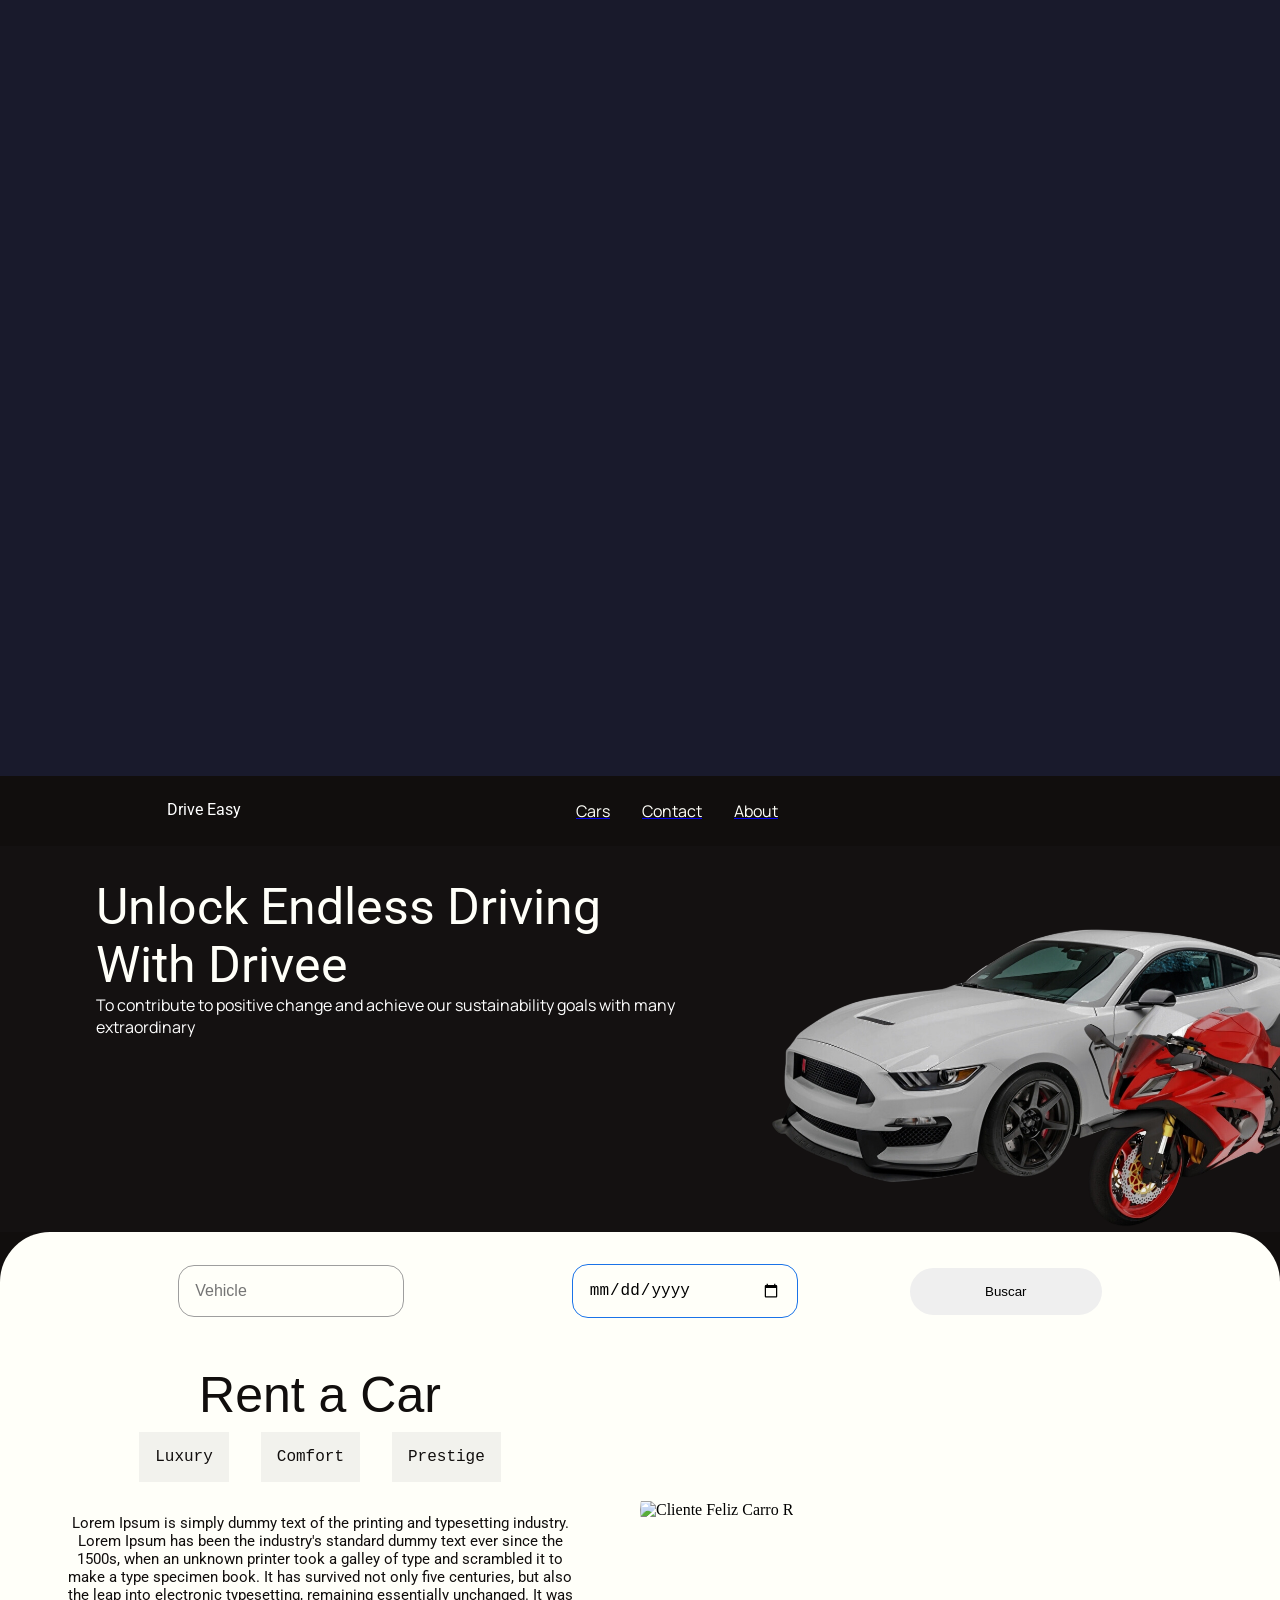
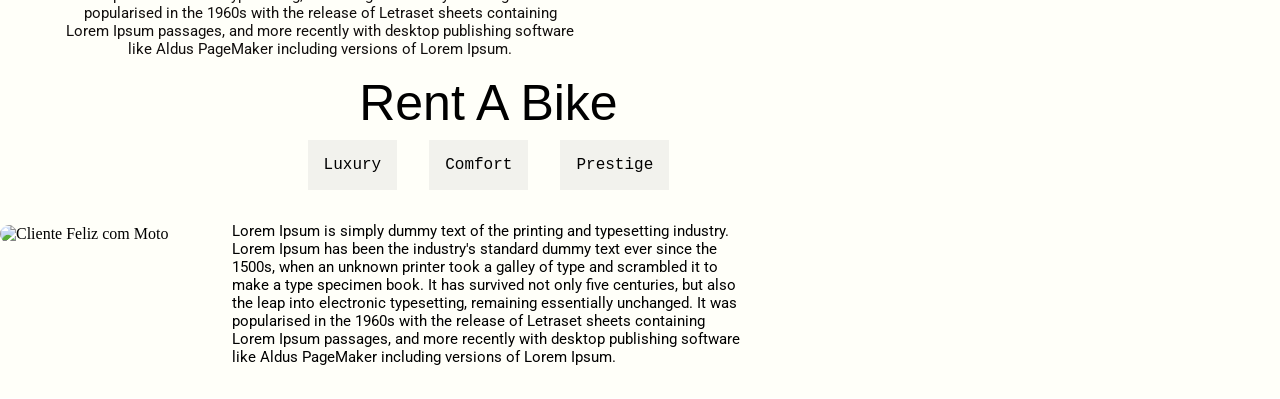
==== commit d1f917ec: "Adicionado Rental Bikes" ====
--- a/index.html
+++ b/index.html
@@ -5,7 +5,6 @@
     <meta charset="UTF-8">
     <meta name="viewport" content="width=device-width, initial-scale=1.0">
     <link rel="stylesheet" href="assets/css/style.css">
-    <link rel="stylesheet" href="assets/css/iconrotate.css">
     <script src="https://code.jquery.com/jquery-3.6.0.min.js"></script>
     <link rel="stylesheet" href="https://cdnjs.cloudflare.com/ajax/libs/font-awesome/4.7.0/css/font-awesome.min.css">
     <title>Felipe Corrêa</title>
@@ -30,7 +29,7 @@
                 </p>
                 <p class="textotitulo1">
                     Ao Meu Curriculo Web
-                </p>
+                </p>`
             </div>
             <div class="efeitos">
                 <div class="circle1"></div>
@@ -73,7 +72,7 @@
                         extraordinary</p>
                 </div>
 
-                <img src="assets/img/backgroundrental.png" alt="backgroundrental" class="backgroundrental">
+                <img src="assets/img/backgroundrental1.png" alt="backgroundrental" class="backgroundrental">
             </div>
 
 
@@ -81,7 +80,7 @@
             <div class="searchRental">
                 <div class="input-container">
                     <label for="pickup" class="user-label"></label>
-                    <input required="" type="text" name="pickup" class="input" id="pickup" placeholder="Pick-Up">
+                    <input required="" type="text" name="pickup" class="input" id="pickup" placeholder="Vehicle">
                 </div>
 
                 <input type="date" name="Data" id="" class="input">
@@ -94,12 +93,33 @@
                 <div class="rentClass">
                     <p class="rentalClass1">Rent a Car</p>
                     <div class="rentClassification">
-                        <p class="rentalMod1">Luxury</p>
-                        <p class="rentalMod2">Comfort</p>
-                        <p class="rentalMod3">Prestige</p>
+                        <p class="rentalMod">Luxury</p>
+                        <p class="rentalMod">Comfort</p>
+                        <p class="rentalMod">Prestige</p>
                     </div>
-                    <p class="rentalClass3">I have a rental car company. Booking a self-driving car with us</p>
+                    <p class="rentalClass3">Lorem Ipsum is simply dummy text of the printing and typesetting industry. Lorem Ipsum has been the industry's standard dummy text ever since the 1500s, when an unknown printer took a galley of type and scrambled it to make a type specimen book. It has survived not only five centuries, but also the leap into electronic typesetting, remaining essentially unchanged. It was popularised in the 1960s with the release of Letraset sheets containing Lorem Ipsum passages, and more recently with desktop publishing software like Aldus PageMaker including versions of Lorem Ipsum.</p>
                 </div>
+                <div class="imgRental">
+                    <img src="assets/img/ClienteRental.jpg" alt="Cliente Feliz Carro R">
+                </div>                
+            </div>
+
+            <div class="RentalBikes">
+                <div class="imgRentalBikes">
+                    <img src="assets/img/RentalBikes.png" alt="Cliente Feliz com Moto">
+                </div>
+                <div class="rentalBikeClass">
+                    <p class="RentalBikeName">Rent A Bike</p>
+                    <div class="rentBikesClassification">
+                        <p class="rentalModBikes">Luxury</p>
+                        <p class="rentalModBikes">Comfort</p>
+                        <p class="rentalModBikes">Prestige</p>
+                    </div>
+                    <p class="rentalClassbikes3">
+                        Lorem Ipsum is simply dummy text of the printing and typesetting industry. Lorem Ipsum has been the industry's standard dummy text ever since the 1500s, when an unknown printer took a galley of type and scrambled it to make a type specimen book. It has survived not only five centuries, but also the leap into electronic typesetting, remaining essentially unchanged. It was popularised in the 1960s with the release of Letraset sheets containing Lorem Ipsum passages, and more recently with desktop publishing software like Aldus PageMaker including versions of Lorem Ipsum.
+                    </p>
+                </div>
+                
             </div>
         </div>
     </div>
@@ -109,6 +129,7 @@
 
 
 
+    <script src="assets/js/date.js"></script>
     <script src="assets/js/rotate.js"></script>
     <script src="assets/js/scroll.js"></script>
 </body>
--- a/assets/css/style.css
+++ b/assets/css/style.css
@@ -39,7 +39,7 @@
     color: var(--cor-fonte-rosa);
     font-weight: bold;
     padding: 0.1rem;
-    font-size: 15px;
+    font-size: 25px;
     margin-top: 2rem;
 }
 
@@ -192,18 +192,22 @@
     padding-bottom: 2rem;
     gap: 2rem;
     justify-content: center;
-    background-color: var(--cor-rental-off-white);
+    background-color: #f8f8f8;
     width: 100vw;
     align-items: center;
     border-radius: 50px 50px 0px 0;
 }
 
+.searchRental input {
+    width: 60vw;
+}
+
 .input-container {
-    width: 44vw;
+    width: 69vw;
 }
 
 .input-container input {
-    width: 35vw;
+    width: 60vw;
 }
 
 .input-group {
@@ -211,7 +215,8 @@
 }
 
 .user-label:nth-of-type(2) {
-    top: 3rem; /* Ajuste a posição vertical desejada */
+    top: 3rem;
+    /* Ajuste a posição vertical desejada */
 }
 
 .input {
@@ -227,7 +232,7 @@
 .user-label {
     position: absolute;
     left: 15px;
-    color: #e8e8e8;
+    color: #9f0707;
     pointer-events: none;
     transform: translateY(1rem);
     transition: 150ms cubic-bezier(0.4, 0, 0.2, 1);
@@ -246,19 +251,115 @@
 }
 
 
-.search-button{
-    padding: 1.5rem;
+.search-button {
+    padding: 1rem;
     border-radius: 110px;
+    width: 60vw;
 }
 
 .search-button:hover {
-    background-color: #F284EE;
-    transition: 1.5s;
-    padding: 1.7rem;
-}
-
-
-
+    background-color: #000;
+    color: var(--cor-fonte-branca);
+    transition: 0.5s;
+}
+
+.rentalTypes {
+    display: flex;
+    flex-direction: column;
+    padding-top: 1rem;
+    background-color: var(--cor-rental-off-white);
+    align-items: center;
+
+}
+
+.rentClass {
+    color: var(--cor-rental-header);
+    width: 90vw;
+    text-align: center;
+}
+
+.imgRental img {
+    width: 100vw;
+    height: 30vh;
+    border-radius: 50px 0px 0 50px;
+    padding-top: 2rem;
+    padding-bottom: 2rem;
+}
+
+.rentalClass1 {
+    font-family: 'Franklin Gothic Medium', 'Arial Narrow', Arial, sans-serif;
+    font-size: 50px;
+}
+
+.rentClassification {
+    display: flex;
+    flex-direction: column;
+    gap: 2rem;
+    padding: 2rem;
+    width: 70vw;
+}
+
+.rentalMod {
+    background-color: rgb(132, 132, 132, 0.1);
+    padding: 2rem;
+    text-align: center;
+    font-family: 'Courier New', Courier, monospace;
+}
+
+.rentalClass3 {
+    font-family: 'Roboto', sans-serif;
+    font-size: 20px;
+}
+
+
+
+
+.RentalBikes {
+    background-color: var(--cor-rental-off-white);
+    display: flex;
+    flex-direction: column;
+    align-items: center;
+}
+
+.RentalBikeName {
+    font-family: 'Franklin Gothic Medium', 'Arial Narrow', Arial, sans-serif;
+    font-size: 50px;
+}
+
+.rentalBikeClass {
+    display: flex;
+    flex-direction: column;
+    align-items: center;
+    width: 90vw;
+}
+
+.rentBikesClassification {
+    display: flex;
+    flex-direction: column;
+    gap: 2rem;
+    padding: 2rem;
+    width: 70vw;
+    text-align: center;
+}
+
+.rentalClassbikes3 {
+    font-family: 'Roboto', sans-serif;
+    font-size: 20px;
+    padding-bottom: 2rem;
+}
+
+.rentalModBikes {
+    background-color: rgb(132, 132, 132, 0.1);
+    padding: 2rem;
+    text-align: center;
+    font-family: 'Courier New', Courier, monospace;
+}
+
+
+.imgRentalBikes img {
+    width: 100vw;
+    border-radius: 50px 0px 0px 50px;
+}
 
 @media screen and (min-width: 760px) and (max-width: 1500px) {
     .efeitos {
@@ -306,13 +407,122 @@
         align-items: center;
         border-radius: 50px 50px 0px 0;
     }
-    
+
     .input-container {
         width: 22vw;
     }
-    
+
     .input-container input {
         width: 15vw;
+    }
+
+    .searchRental input {
+        width: 15vw;
+    }
+
+    .search-button {
+        width: 15vw;
+    }
+
+    .imgRental {
+        width: 50vw;
+    }
+
+    .imgRental img {
+        width: 50vw;
+        height: 40vw;
+    }
+
+    .rentClass {
+        width: 50vw;
+        display: flex;
+        flex-direction: column;
+        align-items: center;
+    }
+
+    .rentalTypes {
+        flex-direction: row;
+        padding-top: 1rem;
+    }
+
+    .rentalClass1 {
+        font-family: 'Franklin Gothic Medium', 'Arial Narrow', Arial, sans-serif;
+        font-size: 50px;
+    }
+
+    .rentClassification {
+        display: flex;
+        flex-direction: row;
+        padding: 0.5rem;
+        width: 50vw;
+        justify-content: center;
+    }
+
+    .rentalMod {
+        background-color: rgb(132, 132, 132, 0.1);
+        padding: 1rem;
+        text-align: center;
+        font-family: 'Courier New', Courier, monospace;
+    }
+
+    .rentalClass3 {
+        font-family: 'Roboto', sans-serif;
+        font-size: 15px;
+        padding-top: 1.5rem;
+        width: 40vw;
+    }
+
+
+
+
+
+
+    .RentalBikes {
+        background-color: var(--cor-rental-off-white);
+        display: flex;
+        align-items: center;
+        flex-direction: row;
+        padding-top: 1rem;
+    }
+
+    .RentalBikeName {
+        font-family: 'Franklin Gothic Medium', 'Arial Narrow', Arial, sans-serif;
+        font-size: 50px;
+    }
+
+    .rentalBikeClass {
+        display: flex;
+        flex-direction: column;
+        align-items: center;
+        width: 50vw;
+    }
+
+    .rentBikesClassification {
+        display: flex;
+        flex-direction: row;
+        padding: 0.5rem;
+        width: 50vw;
+        justify-content: center;
+    }
+
+    .rentalClassbikes3 {
+        font-family: 'Roboto', sans-serif;
+        font-size: 15px;
+        padding-top: 1.5rem;
+        width: 40vw;
+    }
+
+    .rentalModBikes {
+        background-color: rgb(132, 132, 132, 0.1);
+        padding: 1rem;
+        text-align: center;
+        font-family: 'Courier New', Courier, monospace;
+    }
+
+
+    .imgRentalBikes img {
+        width: 50vw;
+        border-radius: 50px 0px 0px 50px;
     }
 }
 
@@ -370,12 +580,124 @@
         align-items: center;
         border-radius: 50px 50px 0px 0;
     }
-    
+
     .input-container {
         width: 19vw;
     }
-    
+
     .input-container input {
         width: 15vw;
     }
+
+
+    .searchRental input {
+        width: 15vw;
+    }
+
+    .search-button {
+        width: 15vw;
+    }
+
+    .imgRental {
+        width: 50vw;
+    }
+
+    .imgRental img {
+        width: 50vw;
+        height: 30vw;
+    }
+
+    .rentClass {
+        width: 50vw;
+        display: flex;
+        flex-direction: column;
+        align-items: center;
+    }
+
+    .rentalTypes {
+        flex-direction: row;
+        padding-top: 3rem;
+    }
+
+    .rentalClass1 {
+        font-family: 'Franklin Gothic Medium', 'Arial Narrow', Arial, sans-serif;
+        font-size: 60px;
+        padding-bottom: 1.5rem;
+    }
+
+    .rentClassification {
+        display: flex;
+        flex-direction: row;
+        padding: 0.5rem;
+        width: 50vw;
+        justify-content: center;
+    }
+
+    .rentalMod {
+        background-color: rgb(132, 132, 132, 0.1);
+        padding: 1.5rem;
+        text-align: center;
+        font-family: 'Courier New', Courier, monospace;
+        font-size: 25px;
+    }
+
+    .rentalClass3 {
+        font-family: 'Roboto', sans-serif;
+        font-size: 25px;
+        padding-top: 1.5rem;
+        width: 40vw;
+    }
+
+
+
+
+
+    .RentalBikes {
+        background-color: var(--cor-rental-off-white);
+        display: flex;
+        align-items: center;
+        flex-direction: row;
+        padding-top: 10rem;
+    }
+
+    .RentalBikeName {
+        font-family: 'Franklin Gothic Medium', 'Arial Narrow', Arial, sans-serif;
+        font-size: 50px;
+    }
+
+    .rentalBikeClass {
+        display: flex;
+        flex-direction: column;
+        align-items: center;
+        width: 50vw;
+    }
+
+    .rentBikesClassification {
+        display: flex;
+        flex-direction: row;
+        padding: 0.5rem;
+        width: 50vw;
+        justify-content: center;
+    }
+
+    .rentalClassbikes3 {
+        font-family: 'Roboto', sans-serif;
+        font-size: 25px;
+        padding-top: 1.5rem;
+        width: 40vw;
+    }
+
+    .rentalModBikes {
+        background-color: rgb(132, 132, 132, 0.1);
+        padding: 1.5rem;
+        text-align: center;
+        font-family: 'Courier New', Courier, monospace;
+        font-size: 25px;
+    }
+
+
+    .imgRentalBikes img {
+        width: 50vw;
+        border-radius: 0px 50px 50px 0px;
+    }
 }
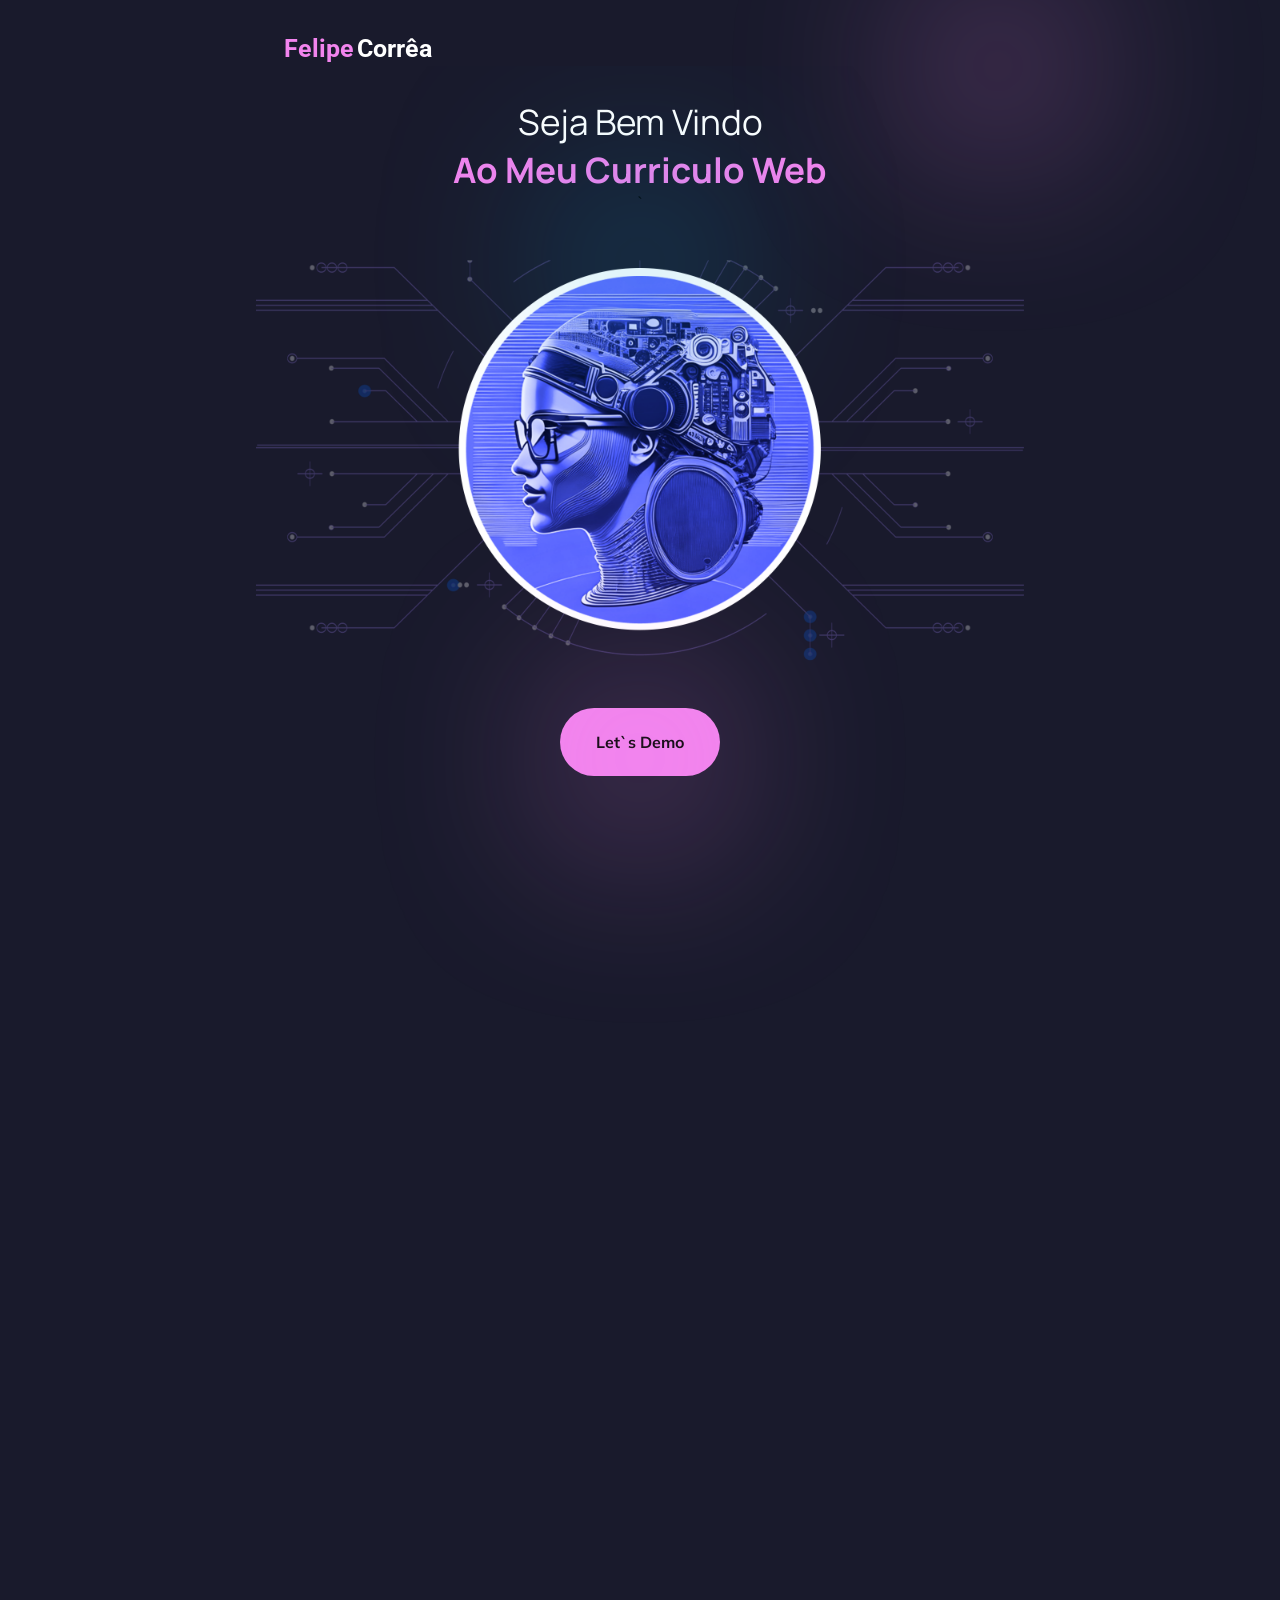
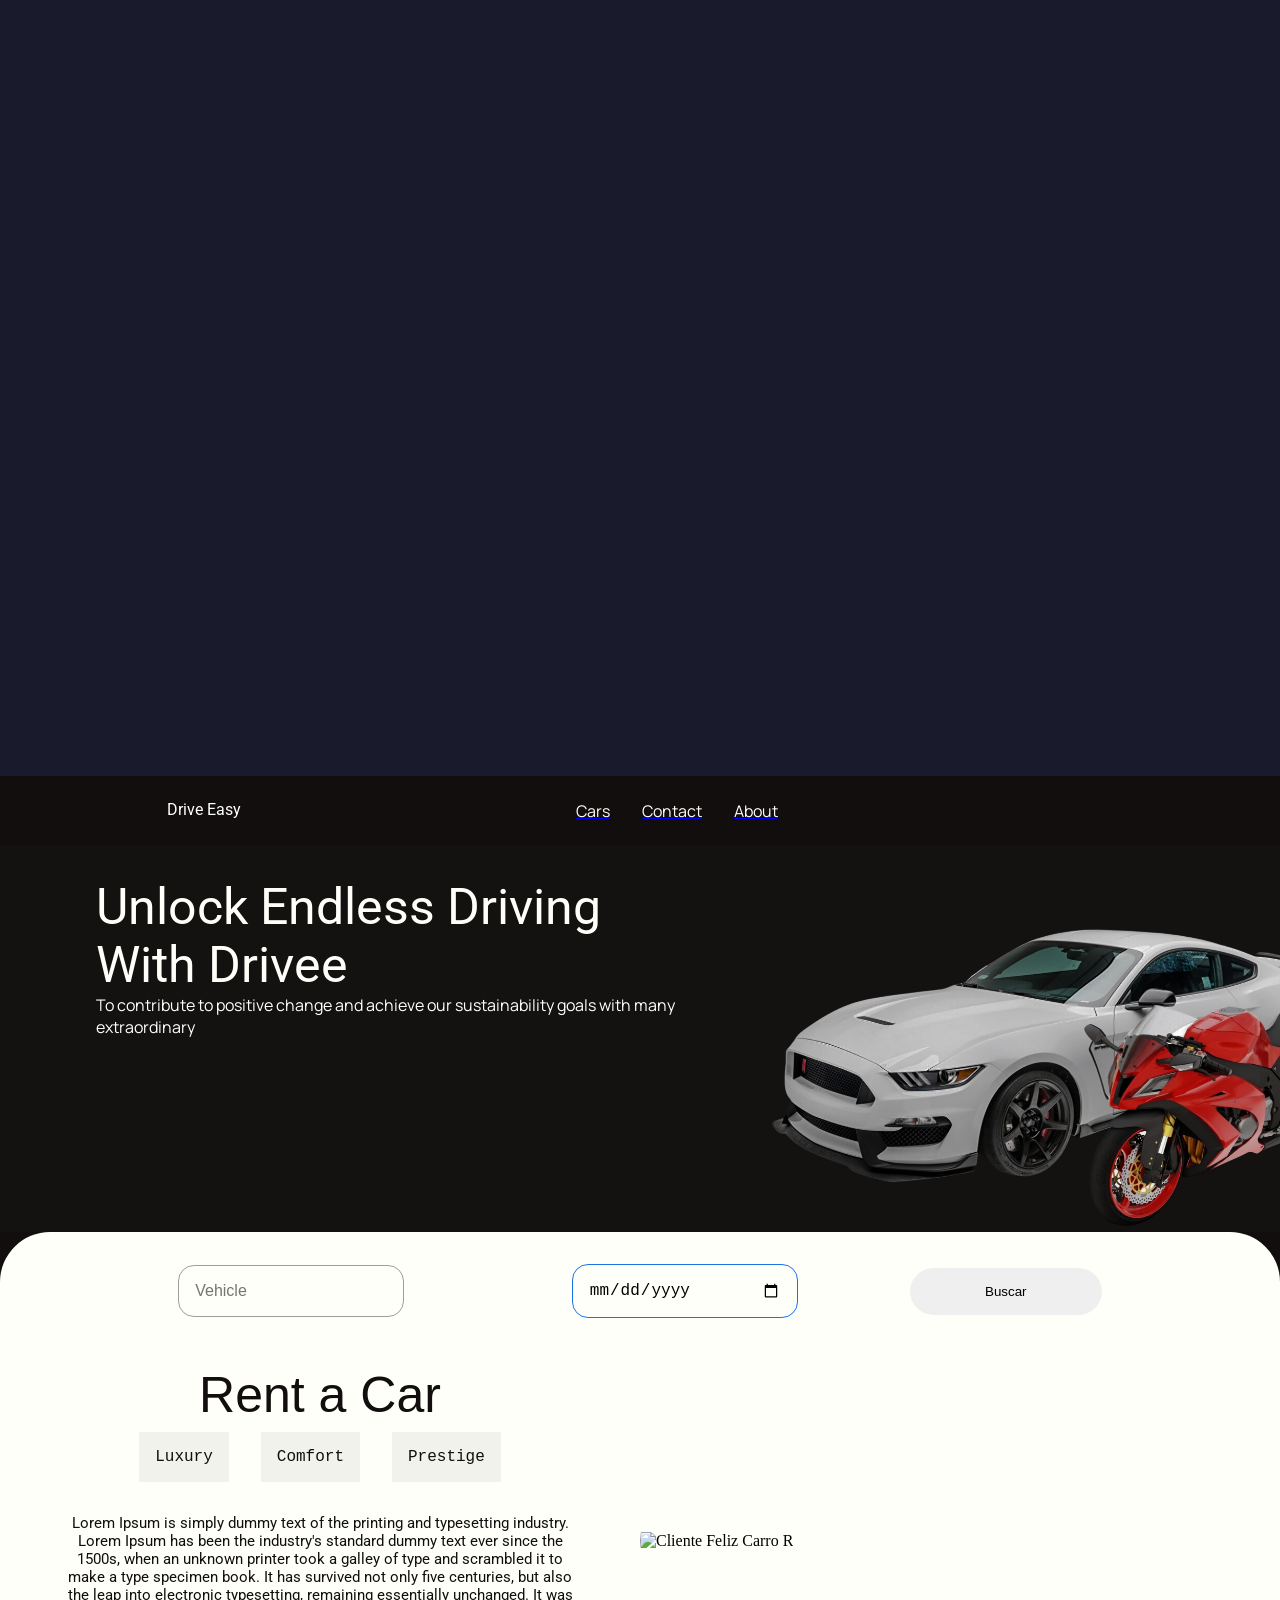
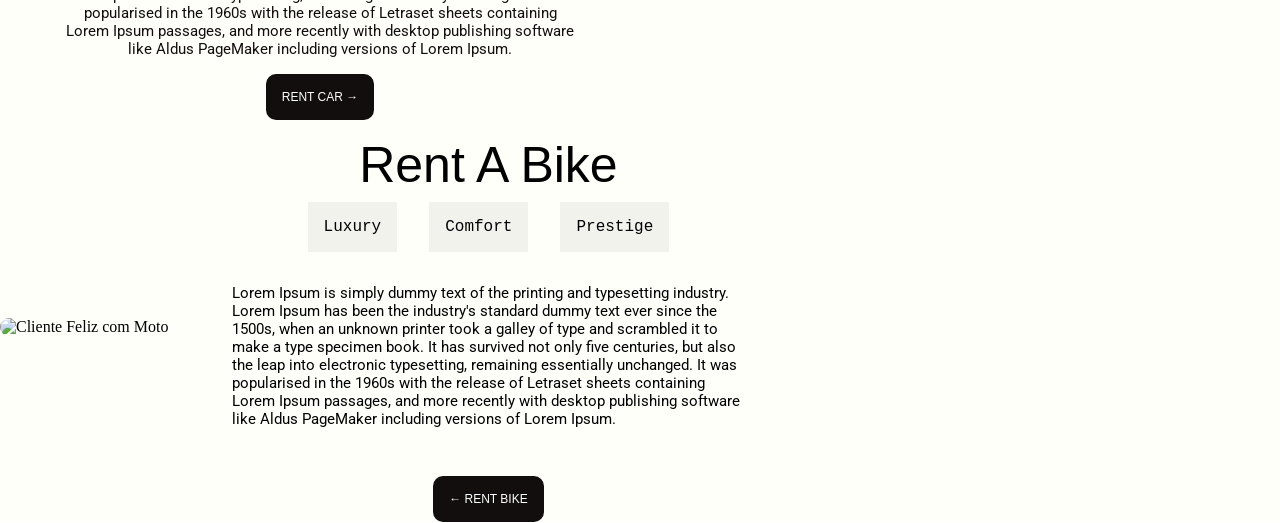
==== commit 8da22569: "Adicionado Rental Bikes" ====
--- a/index.html
+++ b/index.html
@@ -97,11 +97,22 @@
                         <p class="rentalMod">Comfort</p>
                         <p class="rentalMod">Prestige</p>
                     </div>
-                    <p class="rentalClass3">Lorem Ipsum is simply dummy text of the printing and typesetting industry. Lorem Ipsum has been the industry's standard dummy text ever since the 1500s, when an unknown printer took a galley of type and scrambled it to make a type specimen book. It has survived not only five centuries, but also the leap into electronic typesetting, remaining essentially unchanged. It was popularised in the 1960s with the release of Letraset sheets containing Lorem Ipsum passages, and more recently with desktop publishing software like Aldus PageMaker including versions of Lorem Ipsum.</p>
+                    <p class="rentalClass3">Lorem Ipsum is simply dummy text of the printing and typesetting industry.
+                        Lorem Ipsum has been the industry's standard dummy text ever since the 1500s, when an unknown
+                        printer took a galley of type and scrambled it to make a type specimen book. It has survived not
+                        only five centuries, but also the leap into electronic typesetting, remaining essentially
+                        unchanged. It was popularised in the 1960s with the release of Letraset sheets containing Lorem
+                        Ipsum passages, and more recently with desktop publishing software like Aldus PageMaker
+                        including versions of Lorem Ipsum.</p>
+                    <a href="#" style="text-decoration: none;"> 
+                        <p class="ButtonRentCar">
+                            Rent Car →
+                        </p>
+                    </a>
                 </div>
                 <div class="imgRental">
                     <img src="assets/img/ClienteRental.jpg" alt="Cliente Feliz Carro R">
-                </div>                
+                </div>
             </div>
 
             <div class="RentalBikes">
@@ -116,10 +127,21 @@
                         <p class="rentalModBikes">Prestige</p>
                     </div>
                     <p class="rentalClassbikes3">
-                        Lorem Ipsum is simply dummy text of the printing and typesetting industry. Lorem Ipsum has been the industry's standard dummy text ever since the 1500s, when an unknown printer took a galley of type and scrambled it to make a type specimen book. It has survived not only five centuries, but also the leap into electronic typesetting, remaining essentially unchanged. It was popularised in the 1960s with the release of Letraset sheets containing Lorem Ipsum passages, and more recently with desktop publishing software like Aldus PageMaker including versions of Lorem Ipsum.
+                        Lorem Ipsum is simply dummy text of the printing and typesetting industry. Lorem Ipsum has been
+                        the industry's standard dummy text ever since the 1500s, when an unknown printer took a galley
+                        of type and scrambled it to make a type specimen book. It has survived not only five centuries,
+                        but also the leap into electronic typesetting, remaining essentially unchanged. It was
+                        popularised in the 1960s with the release of Letraset sheets containing Lorem Ipsum passages,
+                        and more recently with desktop publishing software like Aldus PageMaker including versions of
+                        Lorem Ipsum.
                     </p>
+                    <a href="#" style="text-decoration: none;">
+                        <p class="ButtonRentCar">
+                            ← Rent Bike 
+                        </p>
+                    </a>
                 </div>
-                
+
             </div>
         </div>
     </div>
--- a/assets/css/style.css
+++ b/assets/css/style.css
@@ -303,12 +303,24 @@
     background-color: rgb(132, 132, 132, 0.1);
     padding: 2rem;
     text-align: center;
-    font-family: 'Courier New', Courier, monospace;
+    
 }
 
 .rentalClass3 {
     font-family: 'Roboto', sans-serif;
     font-size: 20px;
+}
+
+.ButtonRentCar {
+    padding: 1rem;
+    margin-top: 1rem;
+    background-color: var(--cor-rental-header);
+    color: var(--cor-fonte-branca);
+    font-family: 'Franklin Gothic Medium', 'Arial Narrow', Arial, sans-serif;
+    text-decoration: none;
+    text-transform: uppercase;
+    font-size: 12px;
+    border-radius: 10px;
 }
 
 
